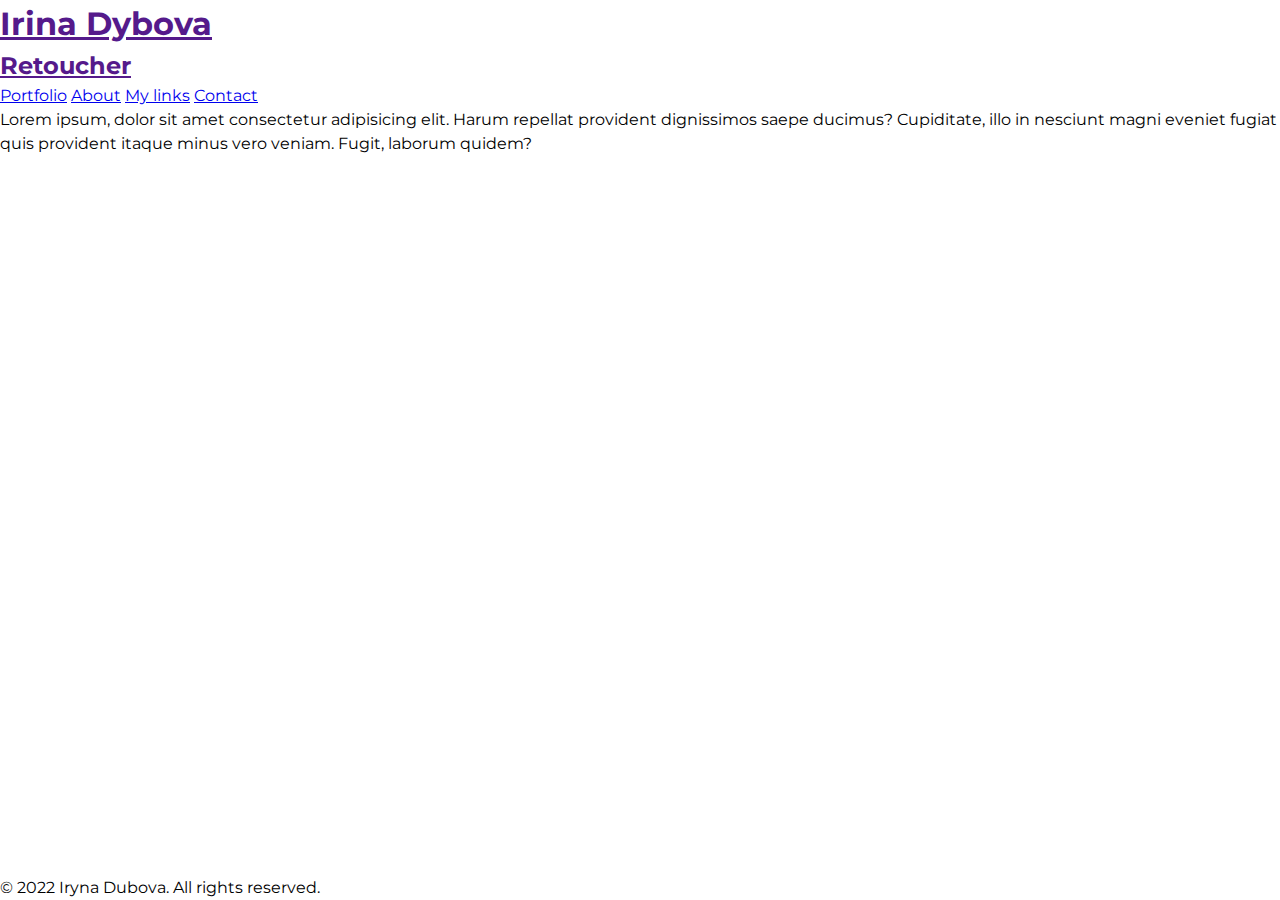
==== index.html @ d4bac749 "initial commit" ====
<!DOCTYPE html>
<html lang="en">
<head>
   <meta charset="UTF-8">
   <meta http-equiv="X-UA-Compatible" content="IE=edge">
   <meta name="viewport" content="width=device-width, initial-scale=1.0">
   <link rel="preconnect" href="https://fonts.googleapis.com">
   <link rel="preconnect" href="https://fonts.gstatic.com" crossorigin>
   <link href="https://fonts.googleapis.com/css2?family=Montserrat:wght@400;700&family=Sigmar+One&display=swap" rel="stylesheet">
   <link rel="stylesheet" href="style.css">
   <title>Document</title>
</head>
<body>
<div class="container">
   <header class="header">
      <div class="header__container">
         <div class="header__title">
            <a href="">
               <h1>
                  Irina Dybova
               </h1>
               <h2>
                  Retoucher
               </h2>
            </a>
         </div>
         <nav class="nav">
            <div class="nav__menu">
               <a href="#">Portfolio</a>
               <a href="#">About</a>
               <a href="#">My links</a>
               <a href="#">Contact</a>
            </div>
         </nav>
      </div>
   </header>
   <main>
Lorem ipsum, dolor sit amet consectetur adipisicing elit. Harum repellat provident dignissimos saepe ducimus? Cupiditate, illo in nesciunt magni eveniet fugiat quis provident itaque minus vero veniam. Fugit, laborum quidem?
   </main>
   <footer>
 
© 2022 Iryna Dubova. All rights reserved.
   </footer>
</div>

</body>
</html>
---- style.css ----
/* font-family: 'Montserrat', sans-serif;
font-family: 'Sigmar One', cursive; */
/* Указываем box sizing */
*,
*::before,
*::after {
  box-sizing: border-box;
}

/* Убираем внутренние отступы */
ul[class],
ol[class] {
  padding: 0;
}

/* Убираем внешние отступы */
body,
h1,
h2,
h3,
h4,
p,
ul[class],
ol[class],
li,
figure,
figcaption,
blockquote,
dl,
dd {
  margin: 0;
}

/* Выставляем основные настройки по-умолчанию для body */
body {
  height: 100vh;
  scroll-behavior: smooth;
  text-rendering: optimizeSpeed;
  line-height: 1.5;
  font-family: 'Montserrat', sans-serif;
}

/* Удаляем стандартную стилизацию для всех ul и il, у которых есть атрибут class*/
ul[class],
ol[class] {
  list-style: none;
}

/* Элементы a, у которых нет класса, сбрасываем до дефолтных стилей */
a:not([class]) {
  text-decoration-skip-ink: auto;
}

/* Упрощаем работу с изображениями */
img {
  max-width: 100%;
  display: block;
}

/* Указываем понятную периодичность в потоке данных у article*/
article > * + * {
  margin-top: 1em;
}

/* Наследуем шрифты для инпутов и кнопок */
input,
button,
textarea,
select {
  font: inherit;
}

.container {
  min-height: 100%;
  display: flex;
  flex-direction: column;
}
main{
  flex: 1 1 auto;
}
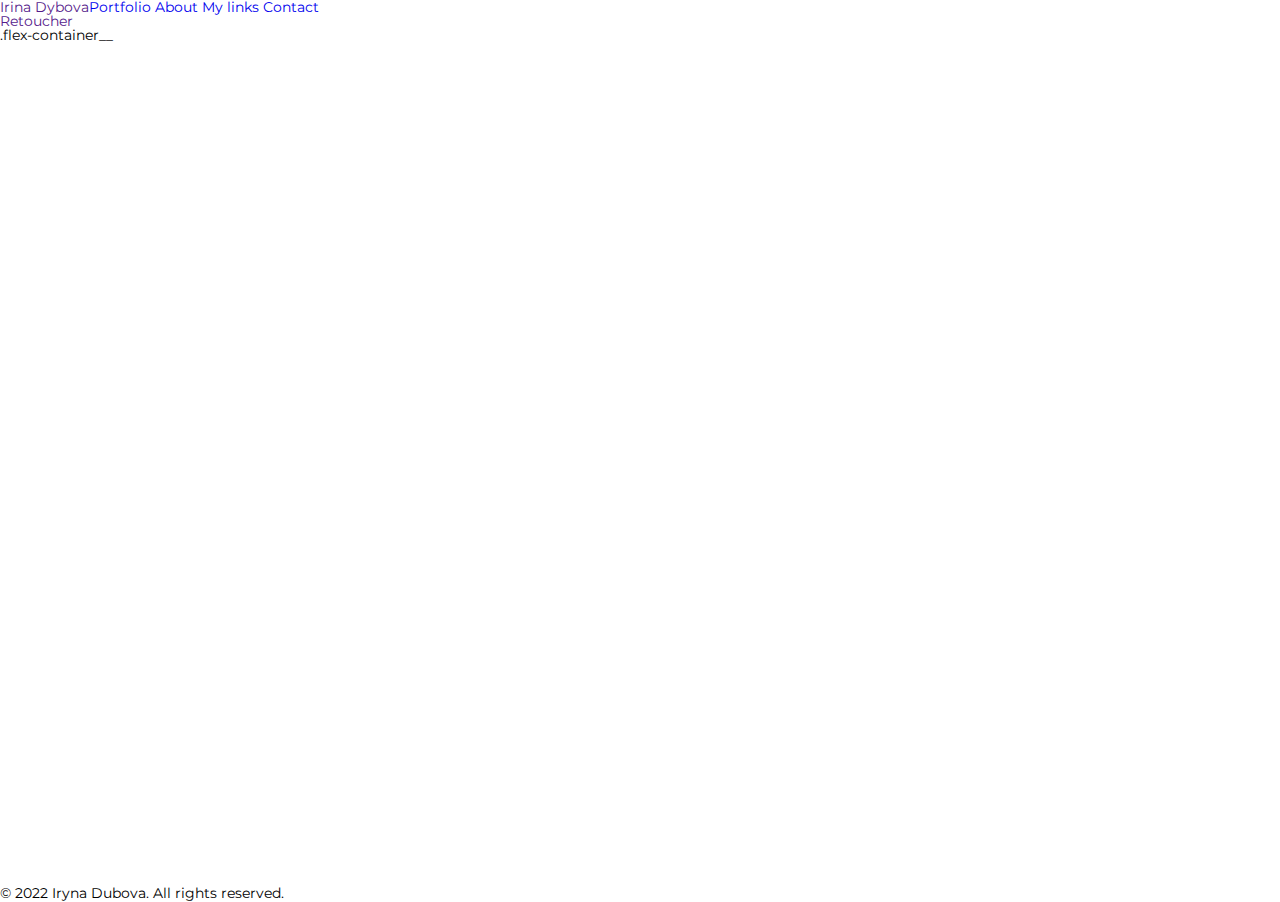
==== commit 0399e2c1: "add html files" ====
--- a/index.html
+++ b/index.html
@@ -35,11 +35,12 @@
       </div>
    </header>
    <main>
-Lorem ipsum, dolor sit amet consectetur adipisicing elit. Harum repellat provident dignissimos saepe ducimus? Cupiditate, illo in nesciunt magni eveniet fugiat quis provident itaque minus vero veniam. Fugit, laborum quidem?
+      <div class="flex-galery-container">
+         .flex-container__
+      </div>
    </main>
    <footer>
- 
-© 2022 Iryna Dubova. All rights reserved.
+      © 2022 Iryna Dubova. All rights reserved.
    </footer>
 </div>
 
--- a/style.css
+++ b/style.css
@@ -1,11 +1,39 @@
 /* font-family: 'Montserrat', sans-serif;
 font-family: 'Sigmar One', cursive; */
-/* Указываем box sizing */
+
 *,
 *::before,
 *::after {
   box-sizing: border-box;
+  margin: 0;
+  -webkit-box-sizing: border-box;
+	box-sizing: border-box;
+  padding: 0;
+	border: 0;
 }
+
+:focus,:active{outline: none;}
+a:focus,a:active{outline: none;}
+
+nav,footer,header,aside{display: block;}
+
+html,body{
+	height: 100%;
+	
+}
+input,button,textarea{font-family:inherit;}
+
+input::-ms-clear{display: none;}
+button{cursor: pointer;}
+button::-moz-focus-inner {padding:0;border:0;}
+a, a:visited{text-decoration: none;}
+a:hover{text-decoration: none;}
+ul li{list-style: none;}
+img{vertical-align: top;}
+
+h1,h2,h3,h4,h5,h6{font-size:inherit;font-weight: 400;}
+/*--------------------*/
+
 
 /* Убираем внутренние отступы */
 ul[class],
@@ -13,30 +41,18 @@
   padding: 0;
 }
 
-/* Убираем внешние отступы */
-body,
-h1,
-h2,
-h3,
-h4,
-p,
-ul[class],
-ol[class],
-li,
-figure,
-figcaption,
-blockquote,
-dl,
-dd {
-  margin: 0;
-}
-
 /* Выставляем основные настройки по-умолчанию для body */
 body {
   height: 100vh;
   scroll-behavior: smooth;
   text-rendering: optimizeSpeed;
-  line-height: 1.5;
+  width: 100%;
+	font-size: 100%;
+	line-height: 1;
+	font-size: 14px;
+	-ms-text-size-adjust: 100%;
+	-moz-text-size-adjust: 100%;
+	-webkit-text-size-adjust: 100%;
   font-family: 'Montserrat', sans-serif;
 }
 
@@ -77,4 +93,13 @@
 }
 main{
   flex: 1 1 auto;
-}+}
+/*header style */ 
+.container {}
+.header {}
+.header__container {
+  display: flex;
+}
+.header__title {}
+.nav {}
+.nav__menu {}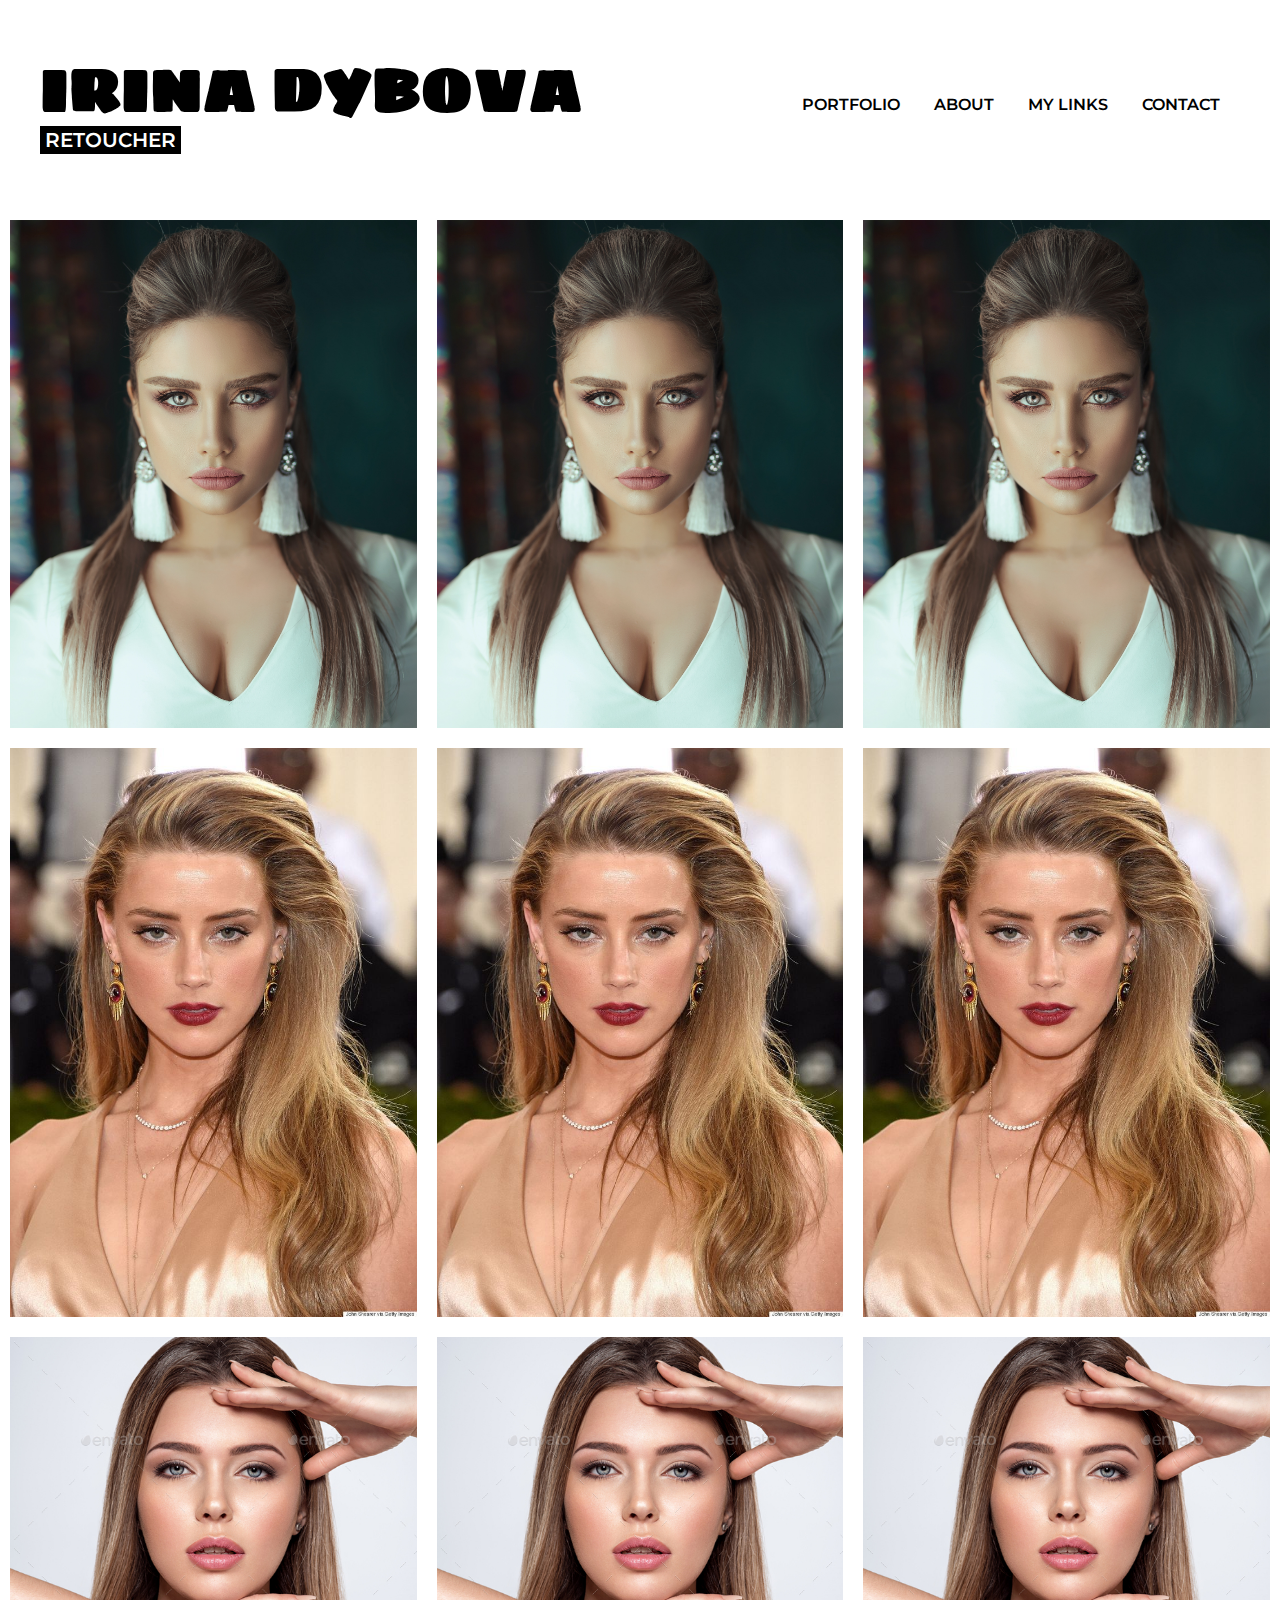
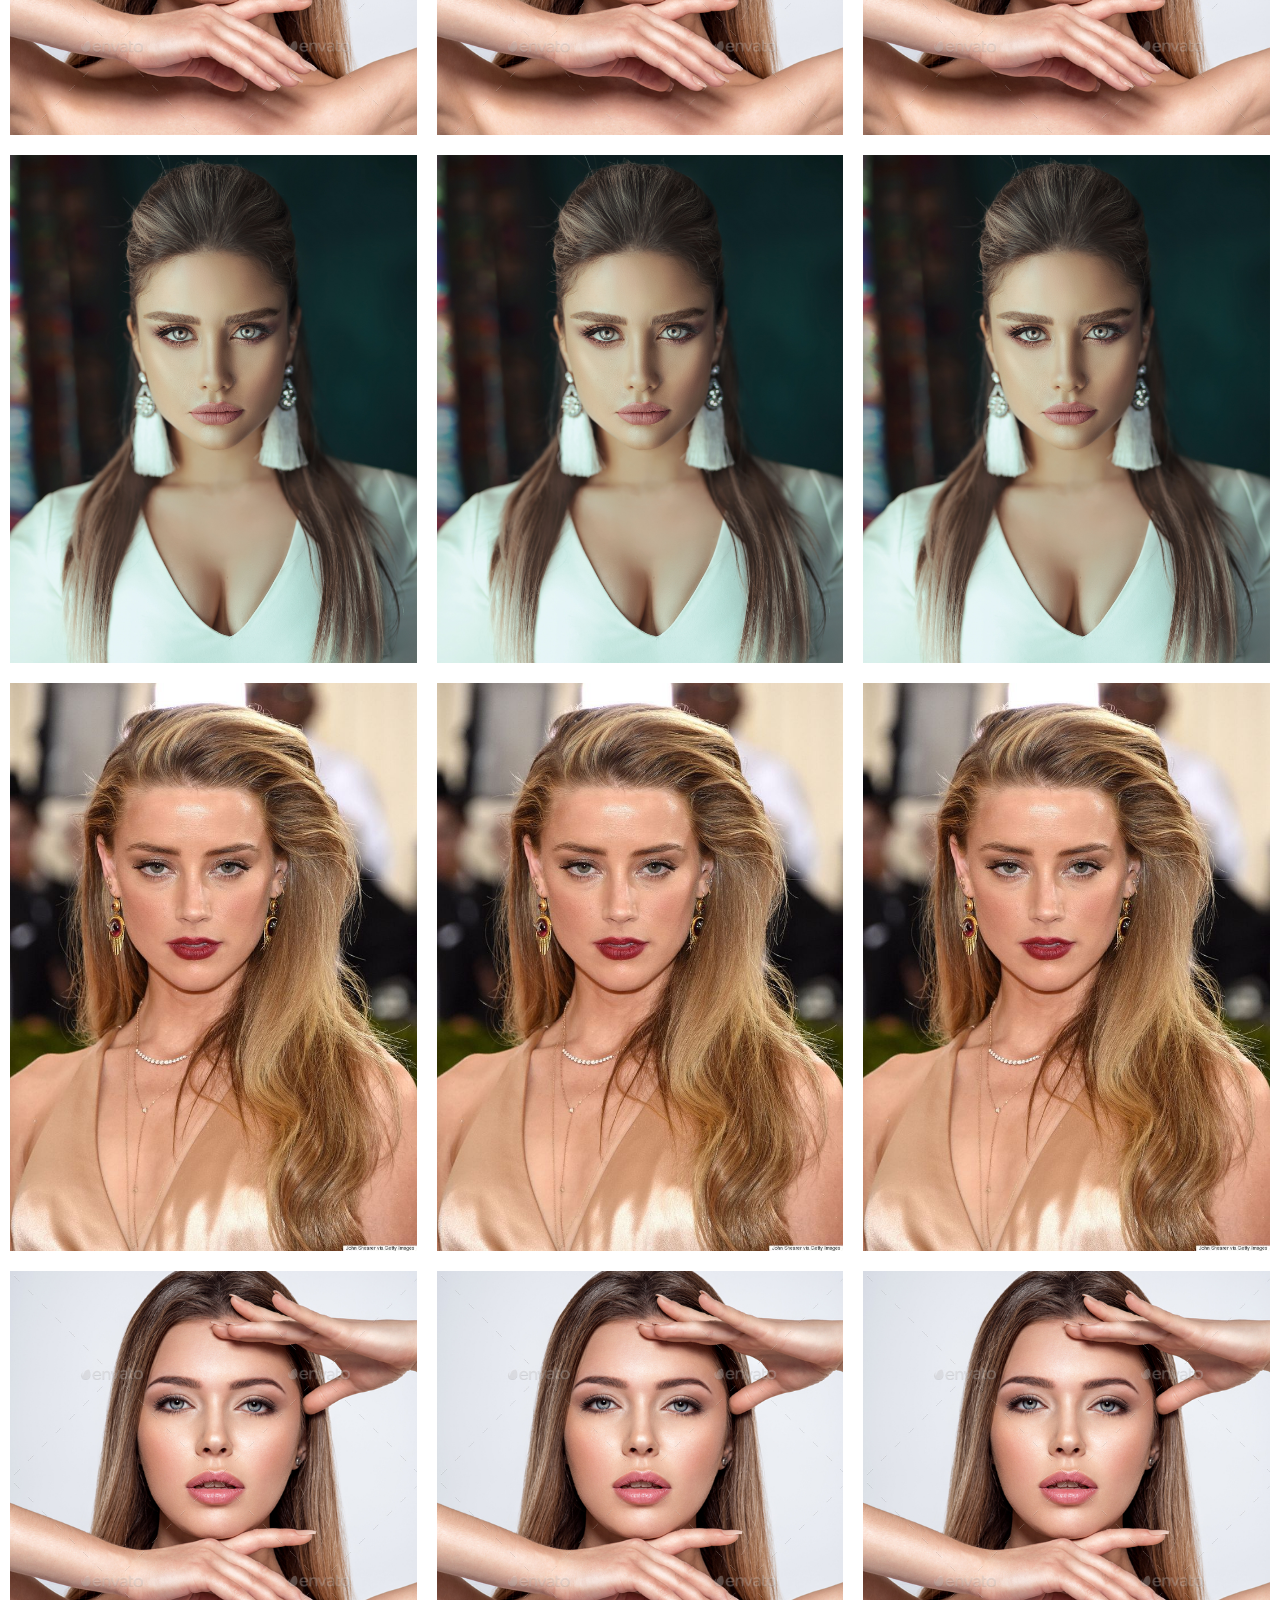
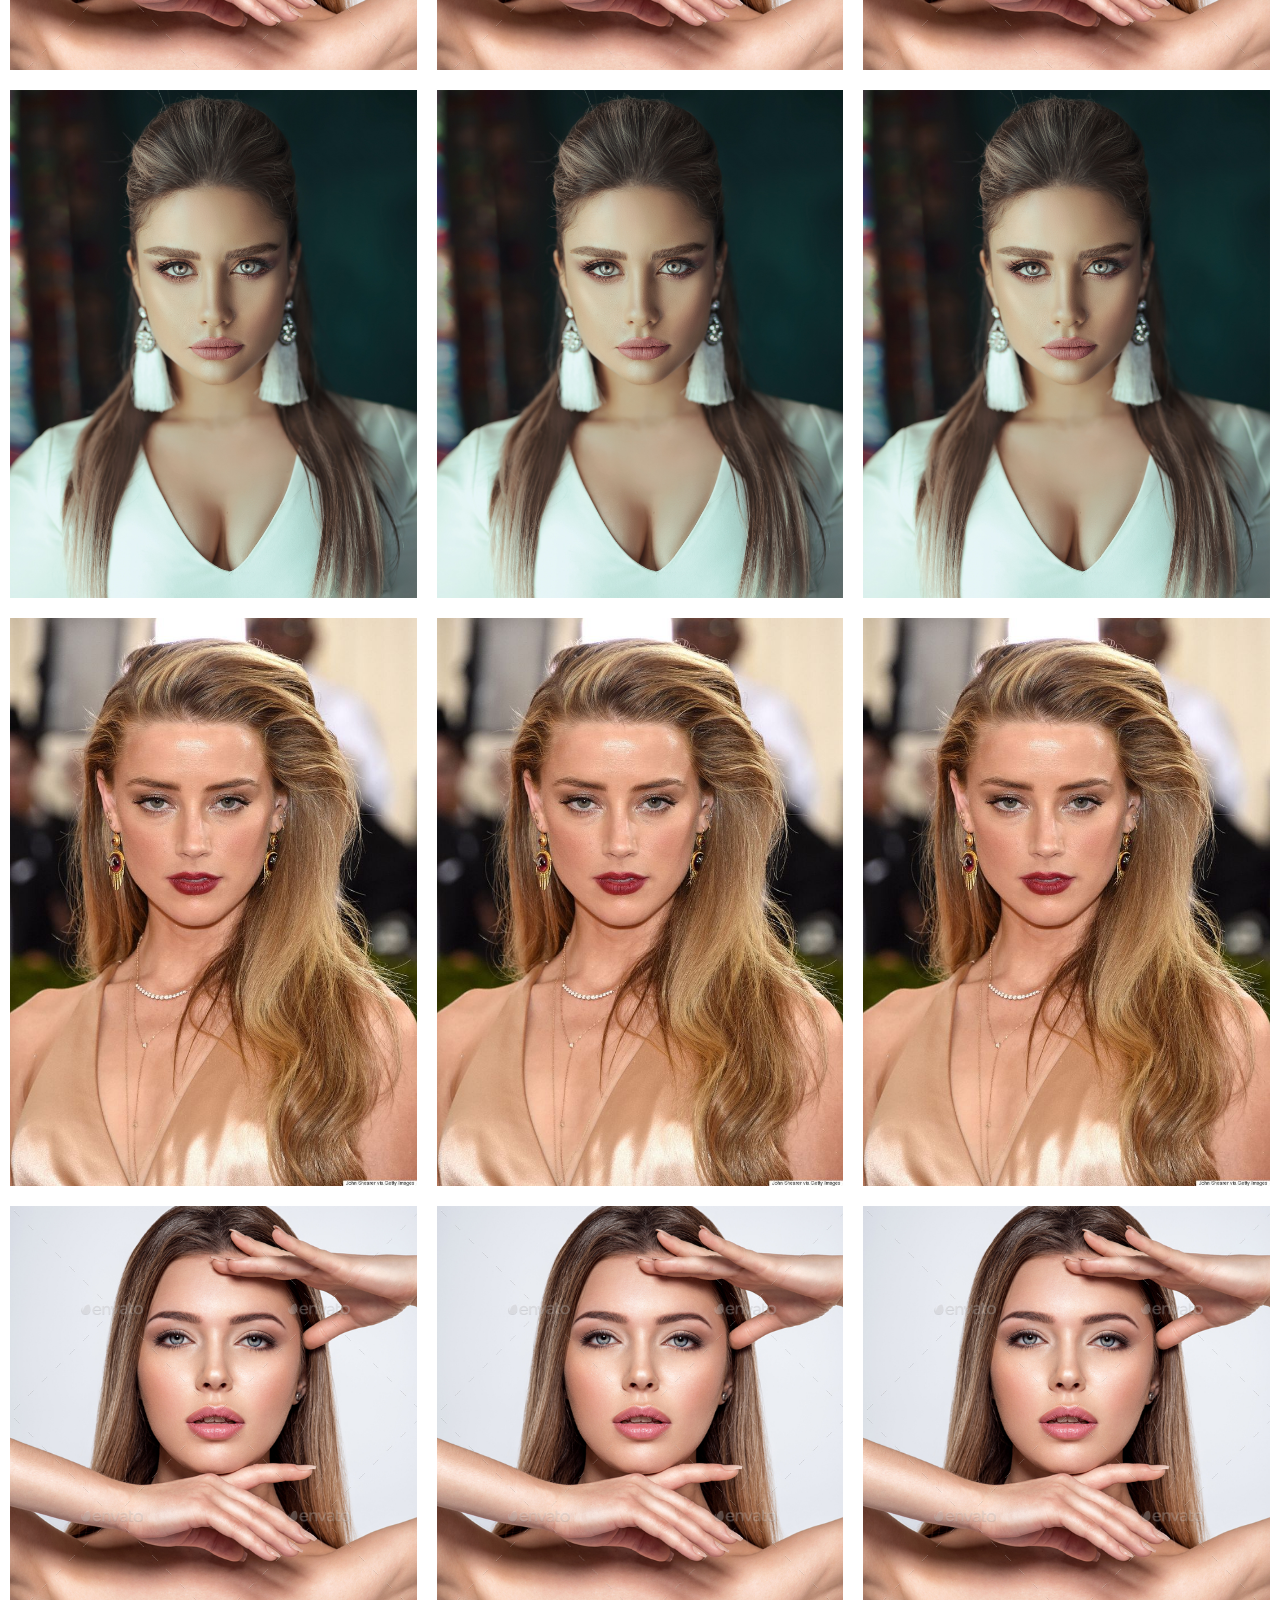
==== commit a68411ae: "custom style add" ====
--- a/index.html
+++ b/index.html
@@ -20,7 +20,7 @@
                   Irina Dybova
                </h1>
                <h2>
-                  Retoucher
+                 <span>Retoucher</span> 
                </h2>
             </a>
          </div>
@@ -36,7 +36,39 @@
    </header>
    <main>
       <div class="flex-galery-container">
-         .flex-container__
+         <div class="flex-container __column">
+            <img class="a" src="pexels-ali-pazani-2625122.jpg" alt="">
+            <img class="b" src="5cd68e0a2400003200743dcd.jpeg" alt="">
+            <img class="c" src="645Z3743 copy.jpg" alt="">
+            <img class="a" src="pexels-ali-pazani-2625122.jpg" alt="">
+            <img class="b" src="5cd68e0a2400003200743dcd.jpeg" alt="">
+            <img class="c" src="645Z3743 copy.jpg" alt="">
+            <img class="a" src="pexels-ali-pazani-2625122.jpg" alt="">
+            <img class="b" src="5cd68e0a2400003200743dcd.jpeg" alt="">
+            <img class="c" src="645Z3743 copy.jpg" alt="">
+         </div>
+         <div class="flex-container __column">
+            <img class="a" src="pexels-ali-pazani-2625122.jpg" alt="">
+            <img class="b" src="5cd68e0a2400003200743dcd.jpeg" alt="">
+            <img class="c" src="645Z3743 copy.jpg" alt="">
+            <img class="a" src="pexels-ali-pazani-2625122.jpg" alt="">
+            <img class="b" src="5cd68e0a2400003200743dcd.jpeg" alt="">
+            <img class="c" src="645Z3743 copy.jpg" alt="">
+            <img class="a" src="pexels-ali-pazani-2625122.jpg" alt="">
+            <img class="b" src="5cd68e0a2400003200743dcd.jpeg" alt="">
+            <img class="c" src="645Z3743 copy.jpg" alt="">
+         </div>
+         <div class="flex-container __column">
+            <img class="a" src="pexels-ali-pazani-2625122.jpg" alt="">
+            <img class="b" src="5cd68e0a2400003200743dcd.jpeg" alt="">
+            <img class="c" src="645Z3743 copy.jpg" alt="">
+            <img class="a" src="pexels-ali-pazani-2625122.jpg" alt="">
+            <img class="b" src="5cd68e0a2400003200743dcd.jpeg" alt="">
+            <img class="c" src="645Z3743 copy.jpg" alt="">
+            <img class="a" src="pexels-ali-pazani-2625122.jpg" alt="">
+            <img class="b" src="5cd68e0a2400003200743dcd.jpeg" alt="">
+            <img class="c" src="645Z3743 copy.jpg" alt="">
+         </div>
       </div>
    </main>
    <footer>
--- a/style.css
+++ b/style.css
@@ -14,32 +14,21 @@
 
 :focus,:active{outline: none;}
 a:focus,a:active{outline: none;}
-
 nav,footer,header,aside{display: block;}
-
-html,body{
-	height: 100%;
-	
-}
 input,button,textarea{font-family:inherit;}
-
 input::-ms-clear{display: none;}
 button{cursor: pointer;}
 button::-moz-focus-inner {padding:0;border:0;}
-a, a:visited{text-decoration: none;}
+a, a:visited{
+  text-decoration: none;
+  color: inherit;
+}
 a:hover{text-decoration: none;}
 ul li{list-style: none;}
 img{vertical-align: top;}
 
 h1,h2,h3,h4,h5,h6{font-size:inherit;font-weight: 400;}
 /*--------------------*/
-
-
-/* Убираем внутренние отступы */
-ul[class],
-ol[class] {
-  padding: 0;
-}
 
 /* Выставляем основные настройки по-умолчанию для body */
 body {
@@ -99,7 +88,63 @@
 .header {}
 .header__container {
   display: flex;
+  text-transform: uppercase;
+  margin: 60px 40px;
+  justify-content:space-between;
+  align-items: center;
 }
-.header__title {}
+.header__title h1{
+  font-family: 'Sigmar One', cursive;
+  font-size: 60px;
+  font-weight: 800;
+  margin-bottom: 10px;
+}
+.header__title span{
+  font-weight: 600;
+  font-size: 20px;
+  background-color: black;
+  color: white;
+  padding:2px 5px;
+
+}
 .nav {}
-.nav__menu {}+.nav__menu a{
+  padding: 10px;
+  margin-right: 10px;
+  font-size: 16px;
+  font-weight: 600;
+}
+.flex-galery-container{
+  display: flex;
+  justify-content: flex-start;
+}
+.__column {
+  display: flex;
+  flex-direction: column;
+  justify-content: space-between;
+
+}
+.__column img{
+margin: 10px;
+}
+/* My links */
+.links-container{
+  padding-top:30px;
+  display: flex;
+  justify-content: center;
+}
+.links-container__item{
+  display: inline-flex;
+  justify-content: flex-end;
+  justify-items: flex-end;
+  background-color: black;
+  color: white;
+  border-radius: 5px;
+  margin-bottom: 10px;
+}
+.links-container_text{
+  display: inline-block;
+  font-weight: 600;
+  font-size: 16px;
+  padding: 20px 60px;
+}
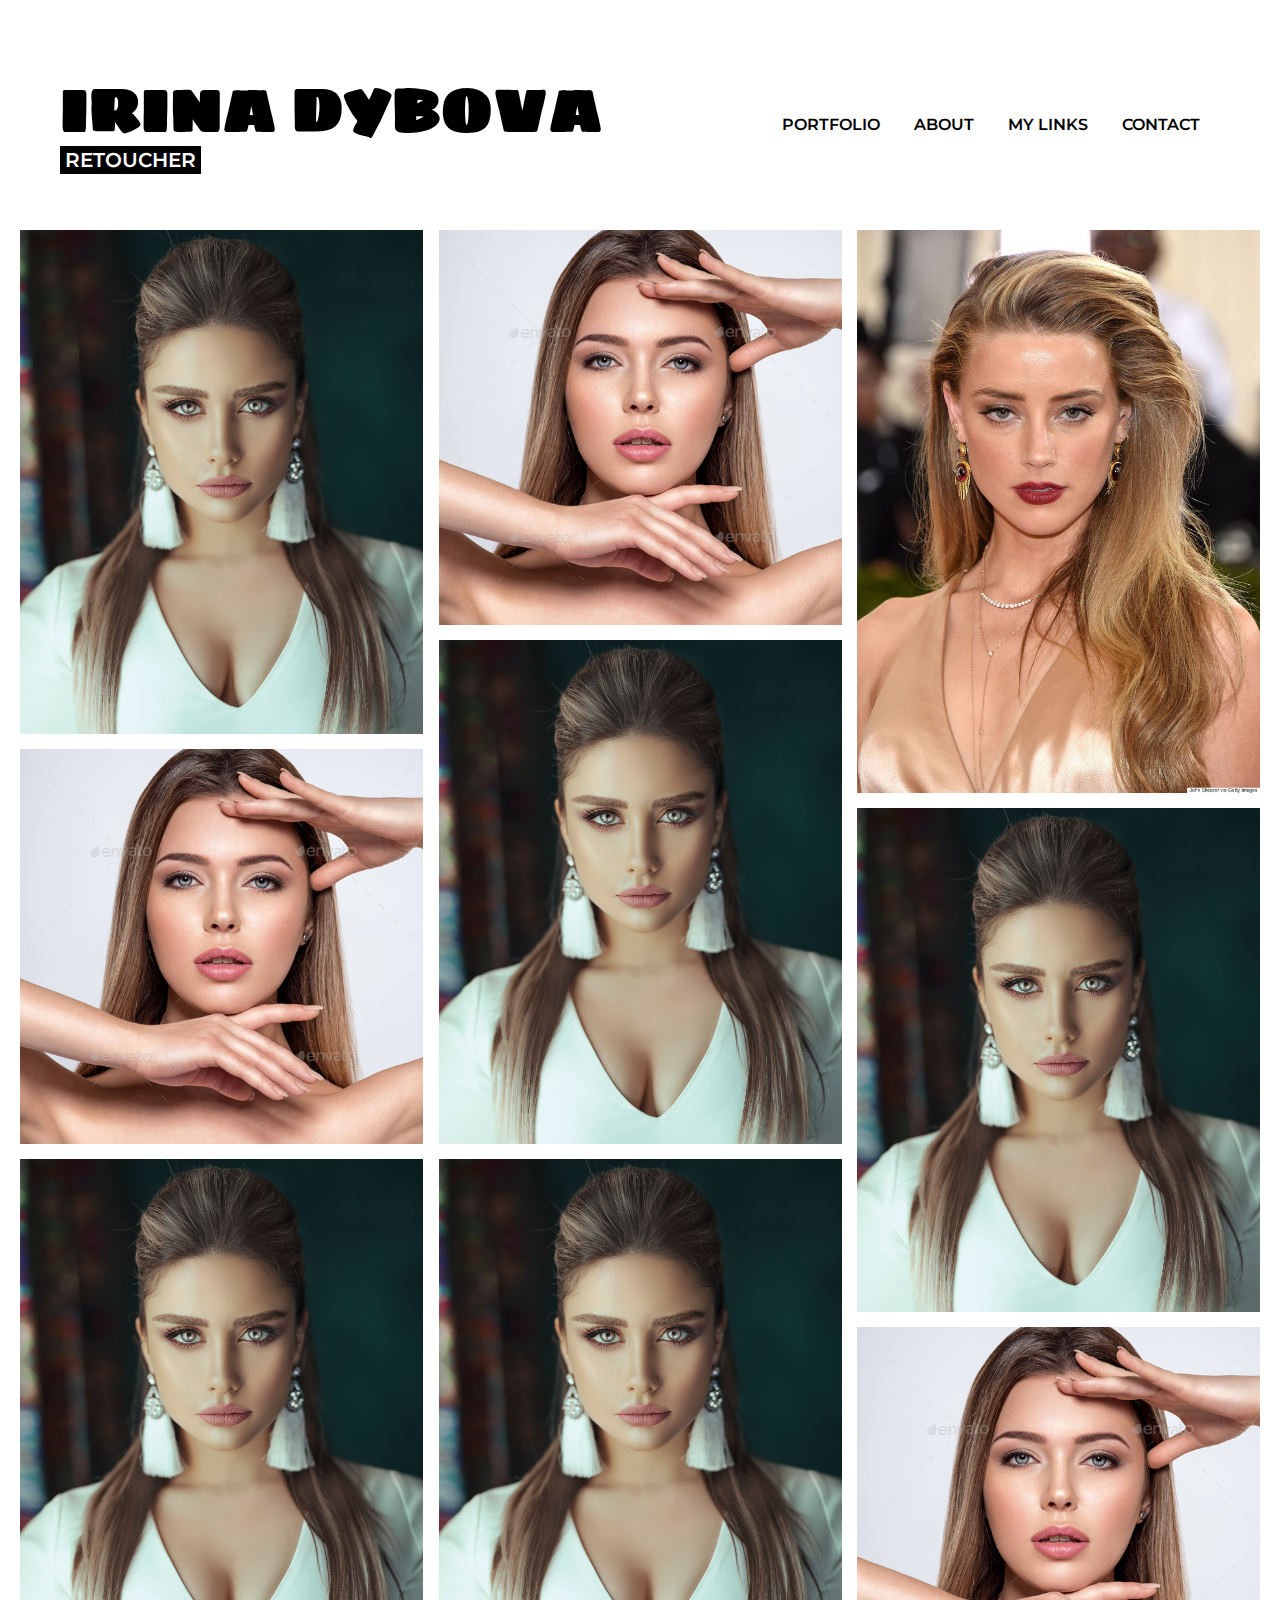
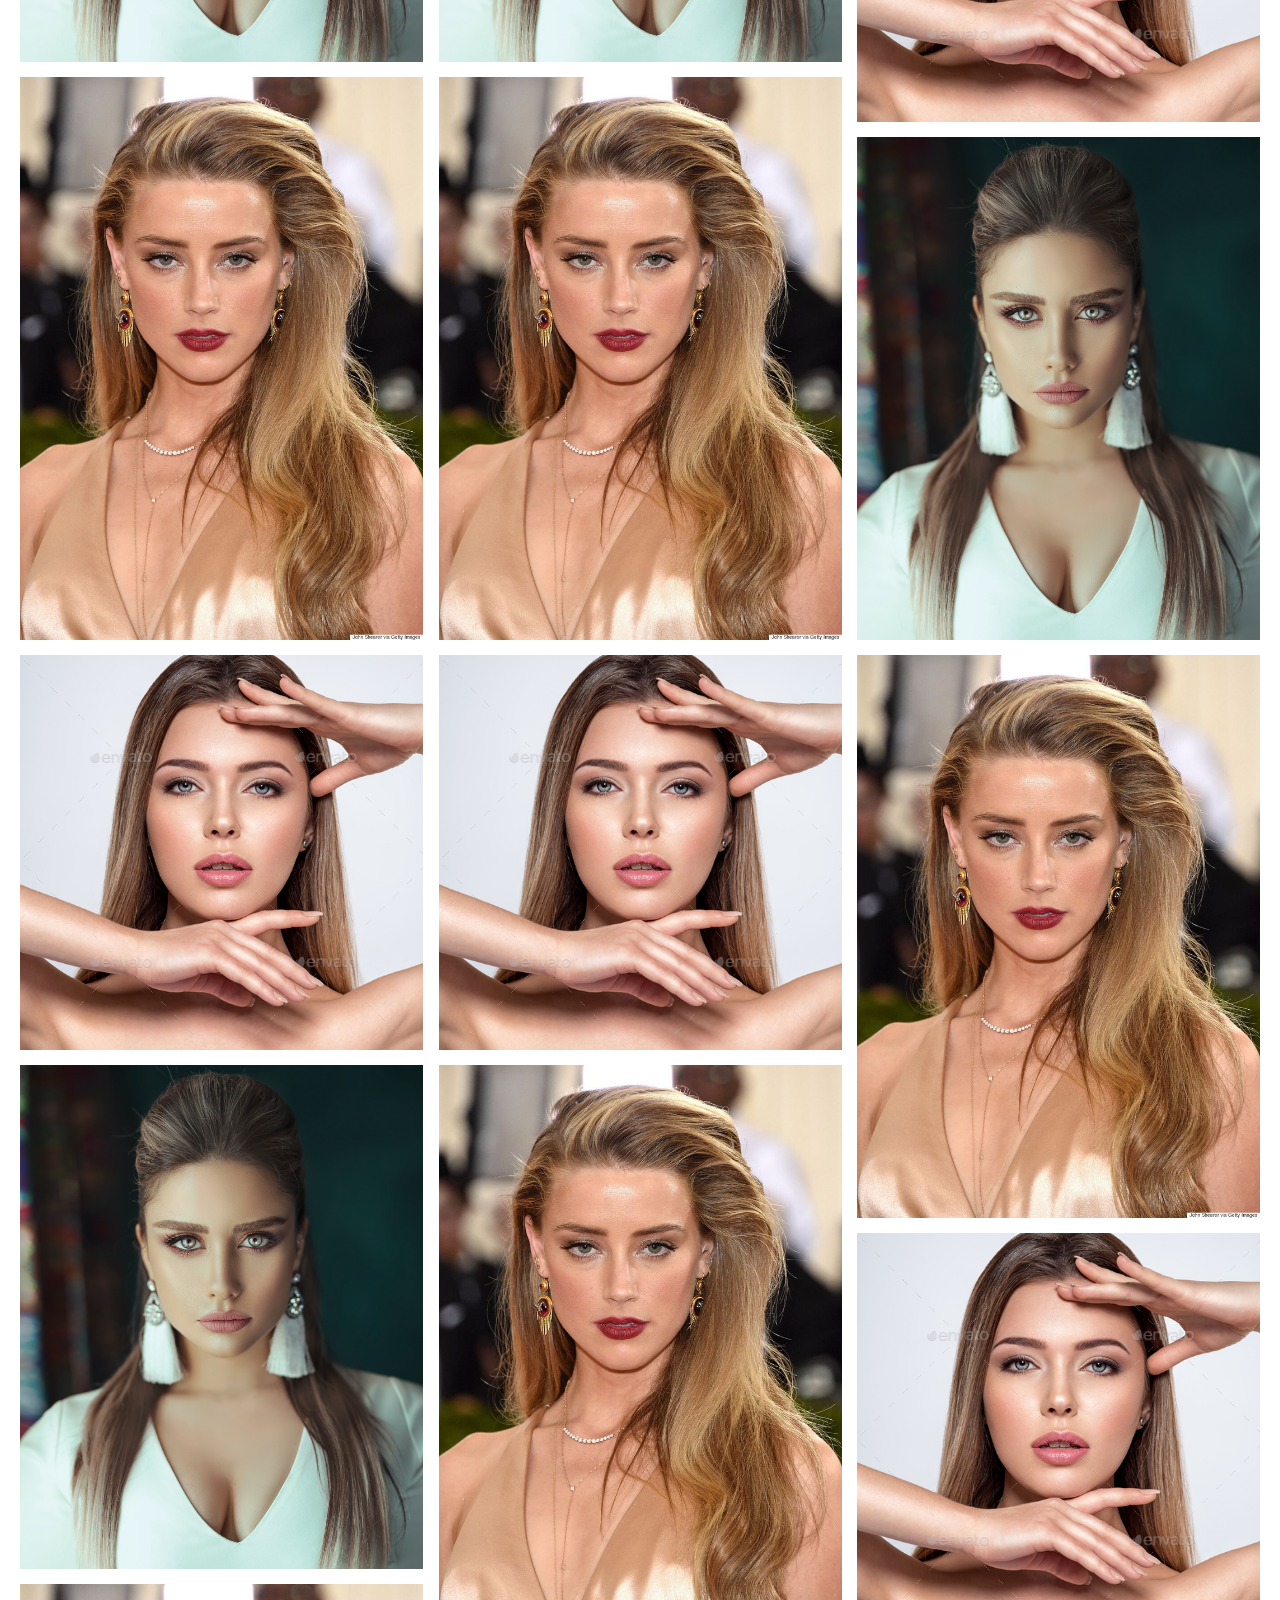
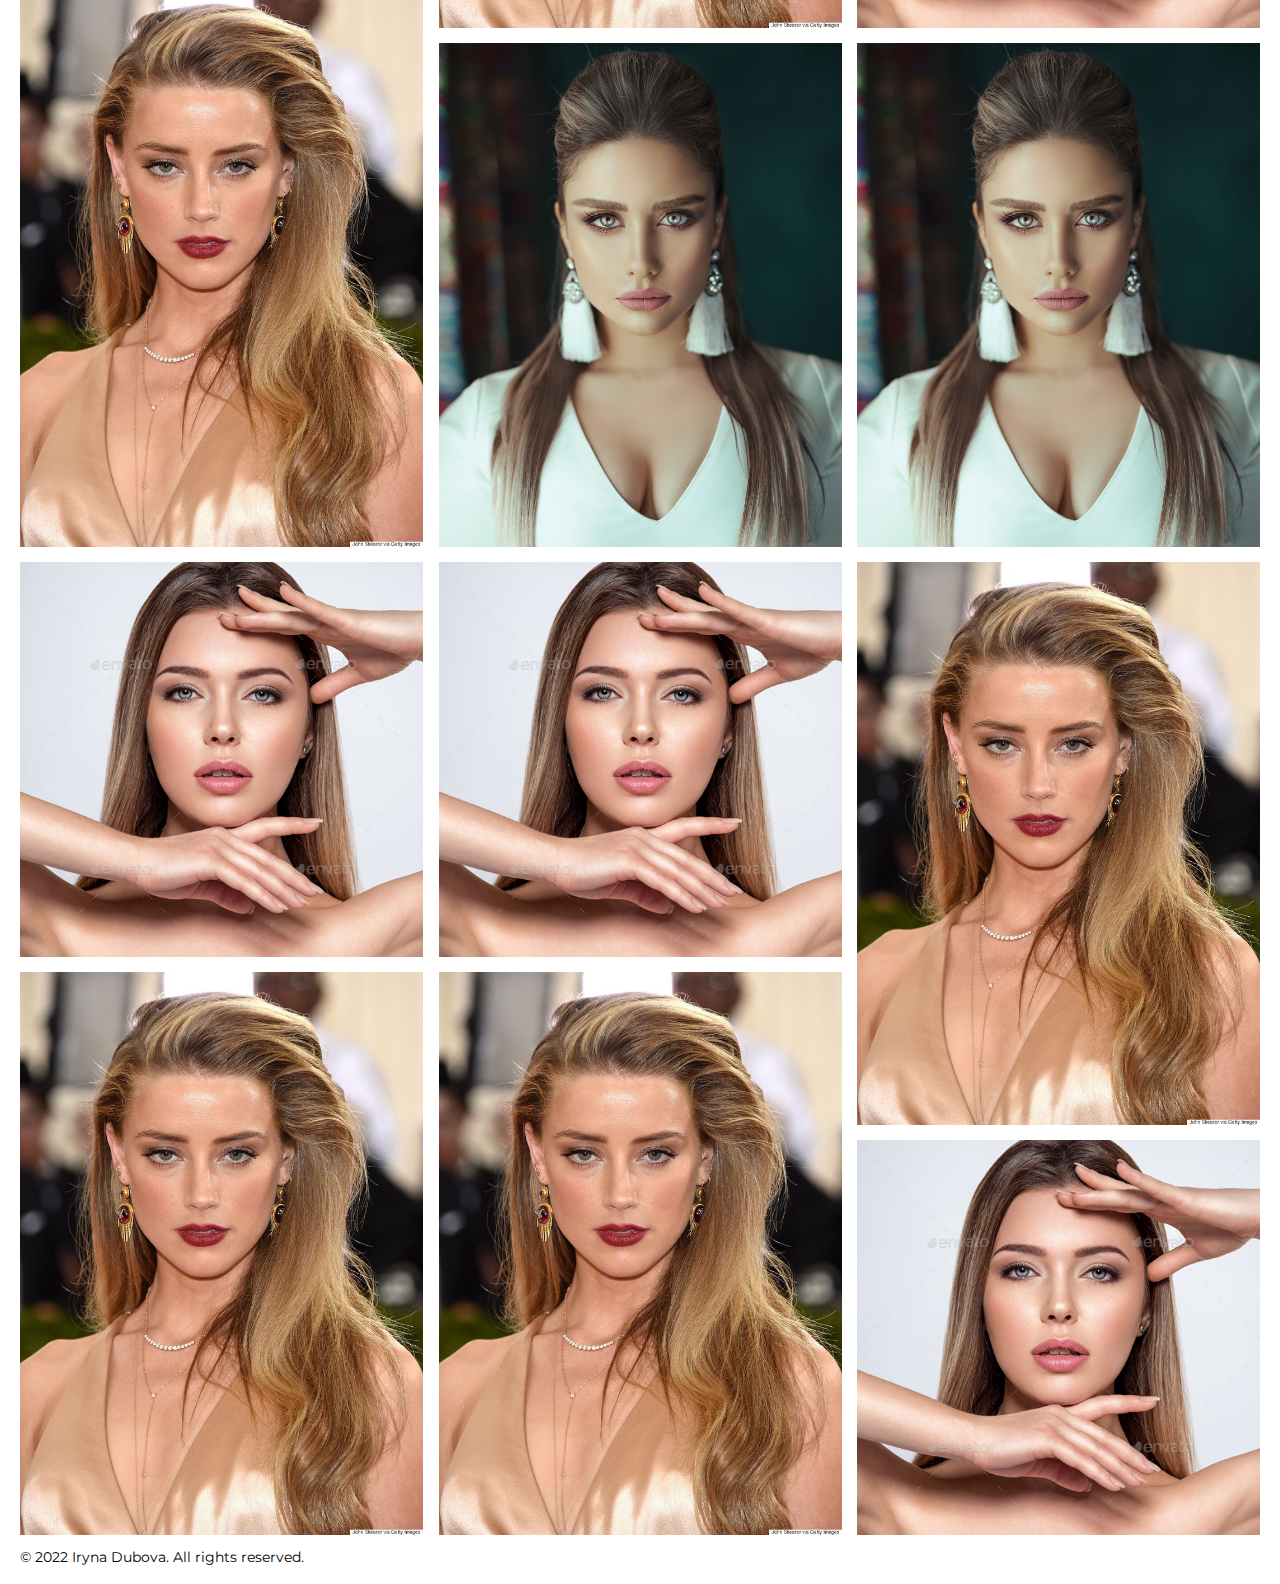
==== commit b7f0e34c: "add hover, fix style" ====
--- a/index.html
+++ b/index.html
@@ -38,7 +38,6 @@
       <div class="flex-galery-container">
          <div class="flex-container __column">
             <img class="a" src="pexels-ali-pazani-2625122.jpg" alt="">
-            <img class="b" src="5cd68e0a2400003200743dcd.jpeg" alt="">
             <img class="c" src="645Z3743 copy.jpg" alt="">
             <img class="a" src="pexels-ali-pazani-2625122.jpg" alt="">
             <img class="b" src="5cd68e0a2400003200743dcd.jpeg" alt="">
@@ -46,21 +45,22 @@
             <img class="a" src="pexels-ali-pazani-2625122.jpg" alt="">
             <img class="b" src="5cd68e0a2400003200743dcd.jpeg" alt="">
             <img class="c" src="645Z3743 copy.jpg" alt="">
+            <img class="b" src="5cd68e0a2400003200743dcd.jpeg" alt="">
          </div>
          <div class="flex-container __column">
+            <img class="c" src="645Z3743 copy.jpg" alt="">
+            <img class="a" src="pexels-ali-pazani-2625122.jpg" alt="">
             <img class="a" src="pexels-ali-pazani-2625122.jpg" alt="">
             <img class="b" src="5cd68e0a2400003200743dcd.jpeg" alt="">
             <img class="c" src="645Z3743 copy.jpg" alt="">
+            <img class="b" src="5cd68e0a2400003200743dcd.jpeg" alt="">
             <img class="a" src="pexels-ali-pazani-2625122.jpg" alt="">
+            <img class="c" src="645Z3743 copy.jpg" alt="">
             <img class="b" src="5cd68e0a2400003200743dcd.jpeg" alt="">
-            <img class="c" src="645Z3743 copy.jpg" alt="">
-            <img class="a" src="pexels-ali-pazani-2625122.jpg" alt="">
-            <img class="b" src="5cd68e0a2400003200743dcd.jpeg" alt="">
-            <img class="c" src="645Z3743 copy.jpg" alt="">
          </div>
          <div class="flex-container __column">
+            <img class="b" src="5cd68e0a2400003200743dcd.jpeg" alt="">
             <img class="a" src="pexels-ali-pazani-2625122.jpg" alt="">
-            <img class="b" src="5cd68e0a2400003200743dcd.jpeg" alt="">
             <img class="c" src="645Z3743 copy.jpg" alt="">
             <img class="a" src="pexels-ali-pazani-2625122.jpg" alt="">
             <img class="b" src="5cd68e0a2400003200743dcd.jpeg" alt="">
--- a/style.css
+++ b/style.css
@@ -79,6 +79,7 @@
   min-height: 100%;
   display: flex;
   flex-direction: column;
+  padding: 20px;
 }
 main{
   flex: 1 1 auto;
@@ -113,19 +114,29 @@
   margin-right: 10px;
   font-size: 16px;
   font-weight: 600;
+  
+}
+.nav__menu a:hover{
+  padding-bottom: 10px ;
+  border-radius: 10px;
+  outline: solid 2px black;
 }
 .flex-galery-container{
   display: flex;
-  justify-content: flex-start;
+  justify-content: space-between;
+  align-items: center;
 }
 .__column {
   display: flex;
   flex-direction: column;
   justify-content: space-between;
+  width: 32.5%;
+  align-items: center;
 
 }
 .__column img{
-margin: 10px;
+width: 100%;
+padding-bottom: 15px;
 }
 /* My links */
 .links-container{
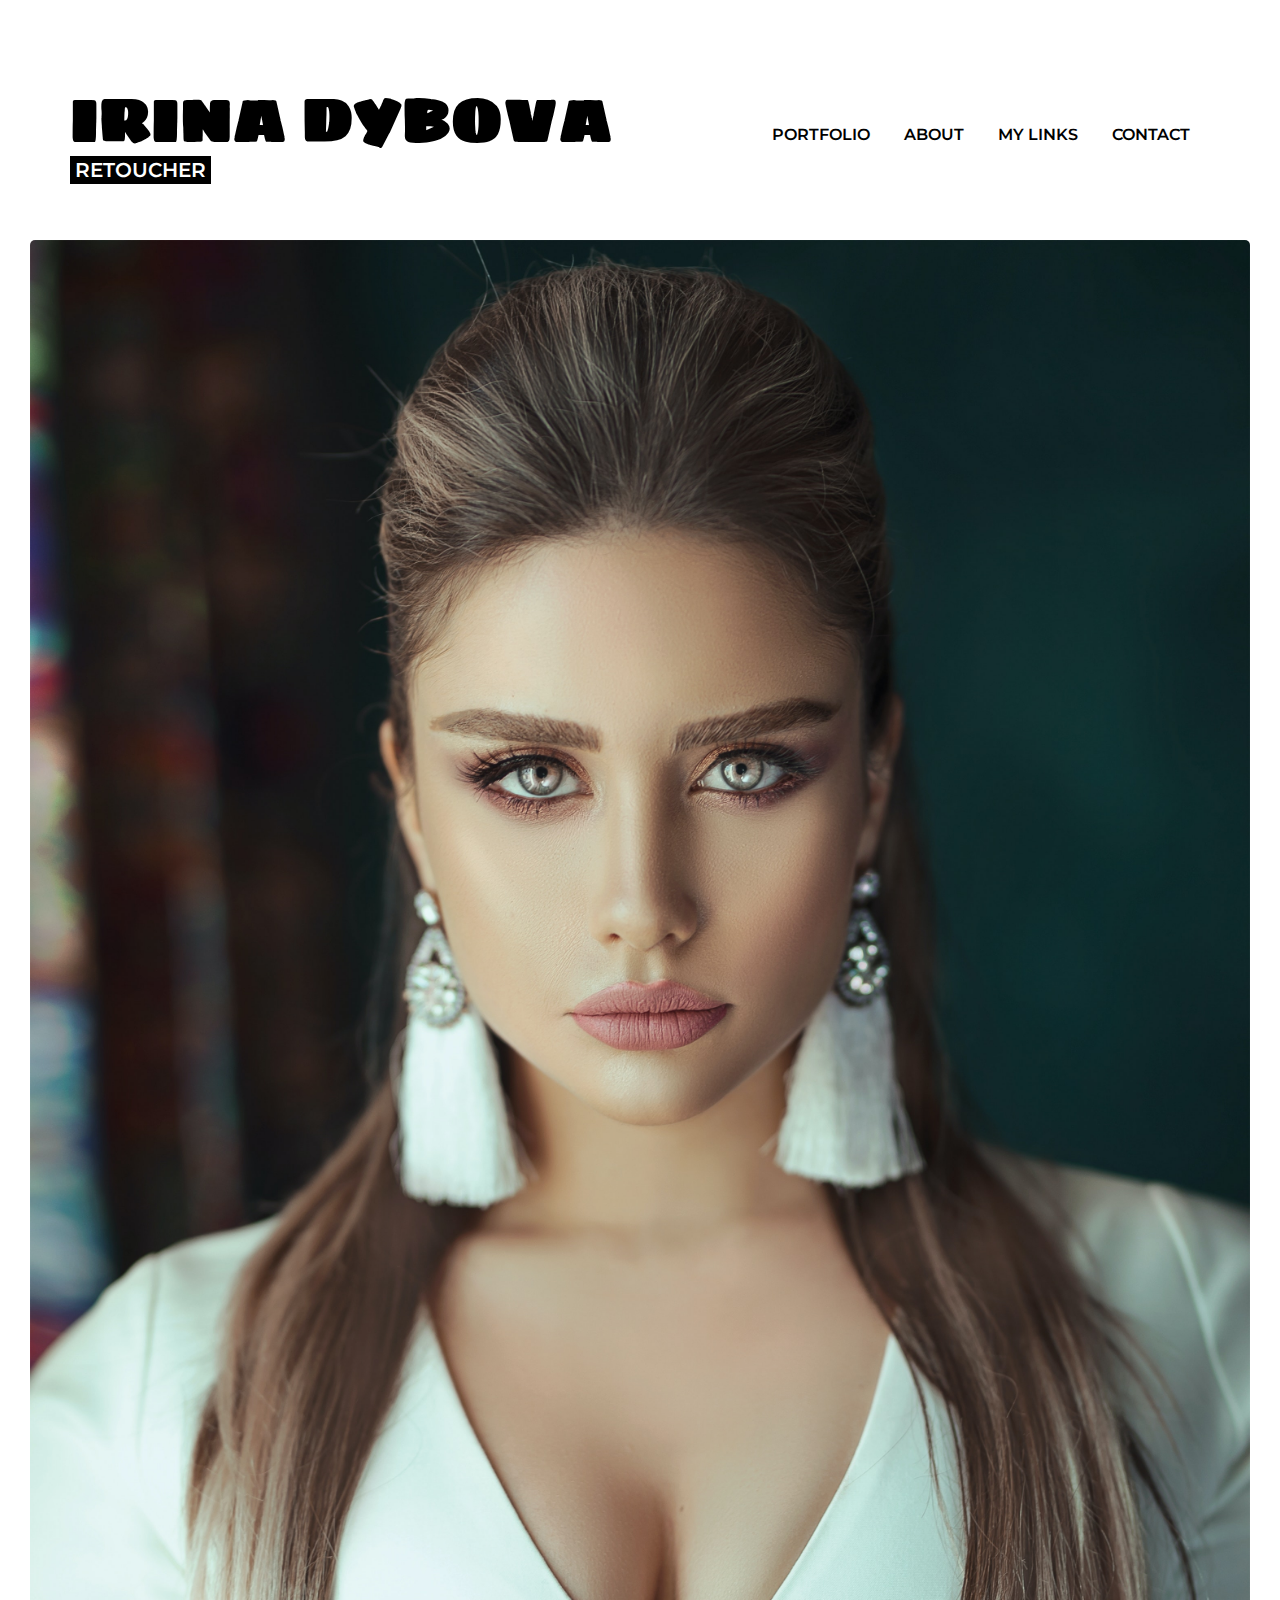
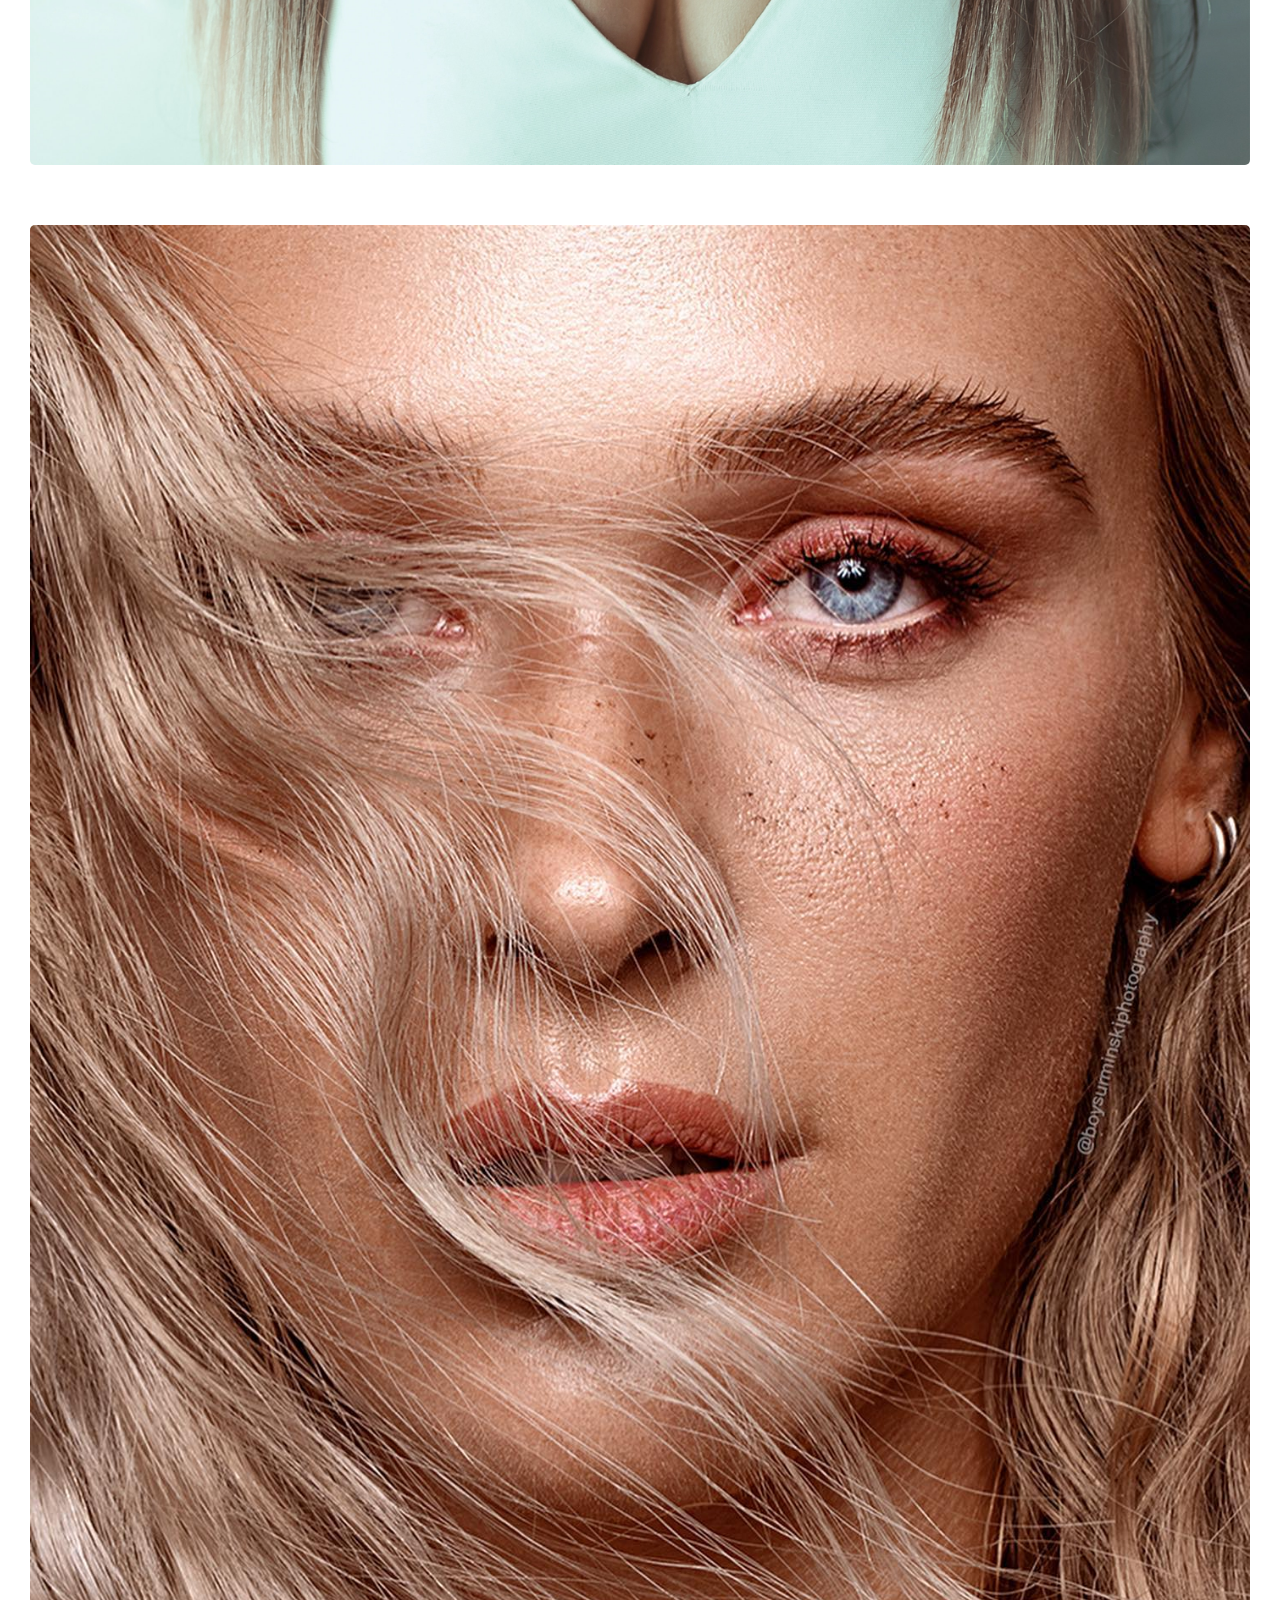
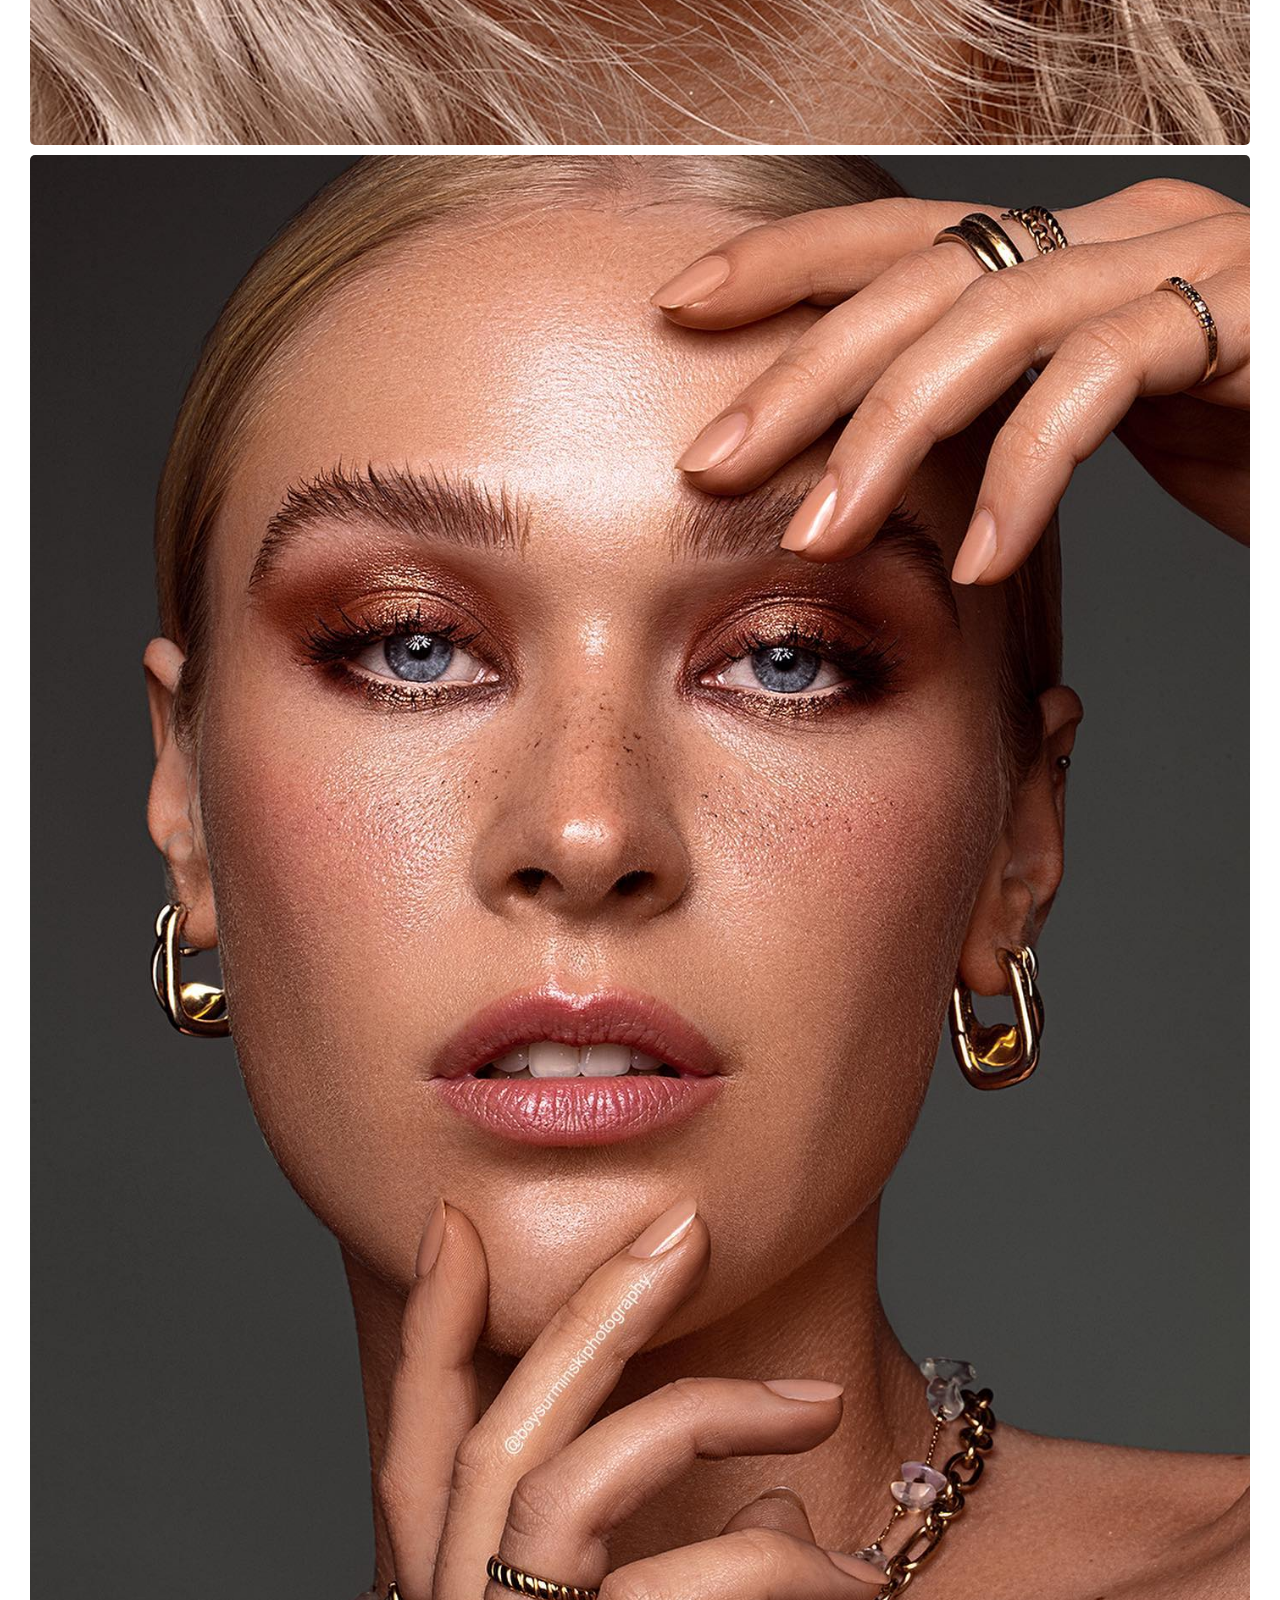
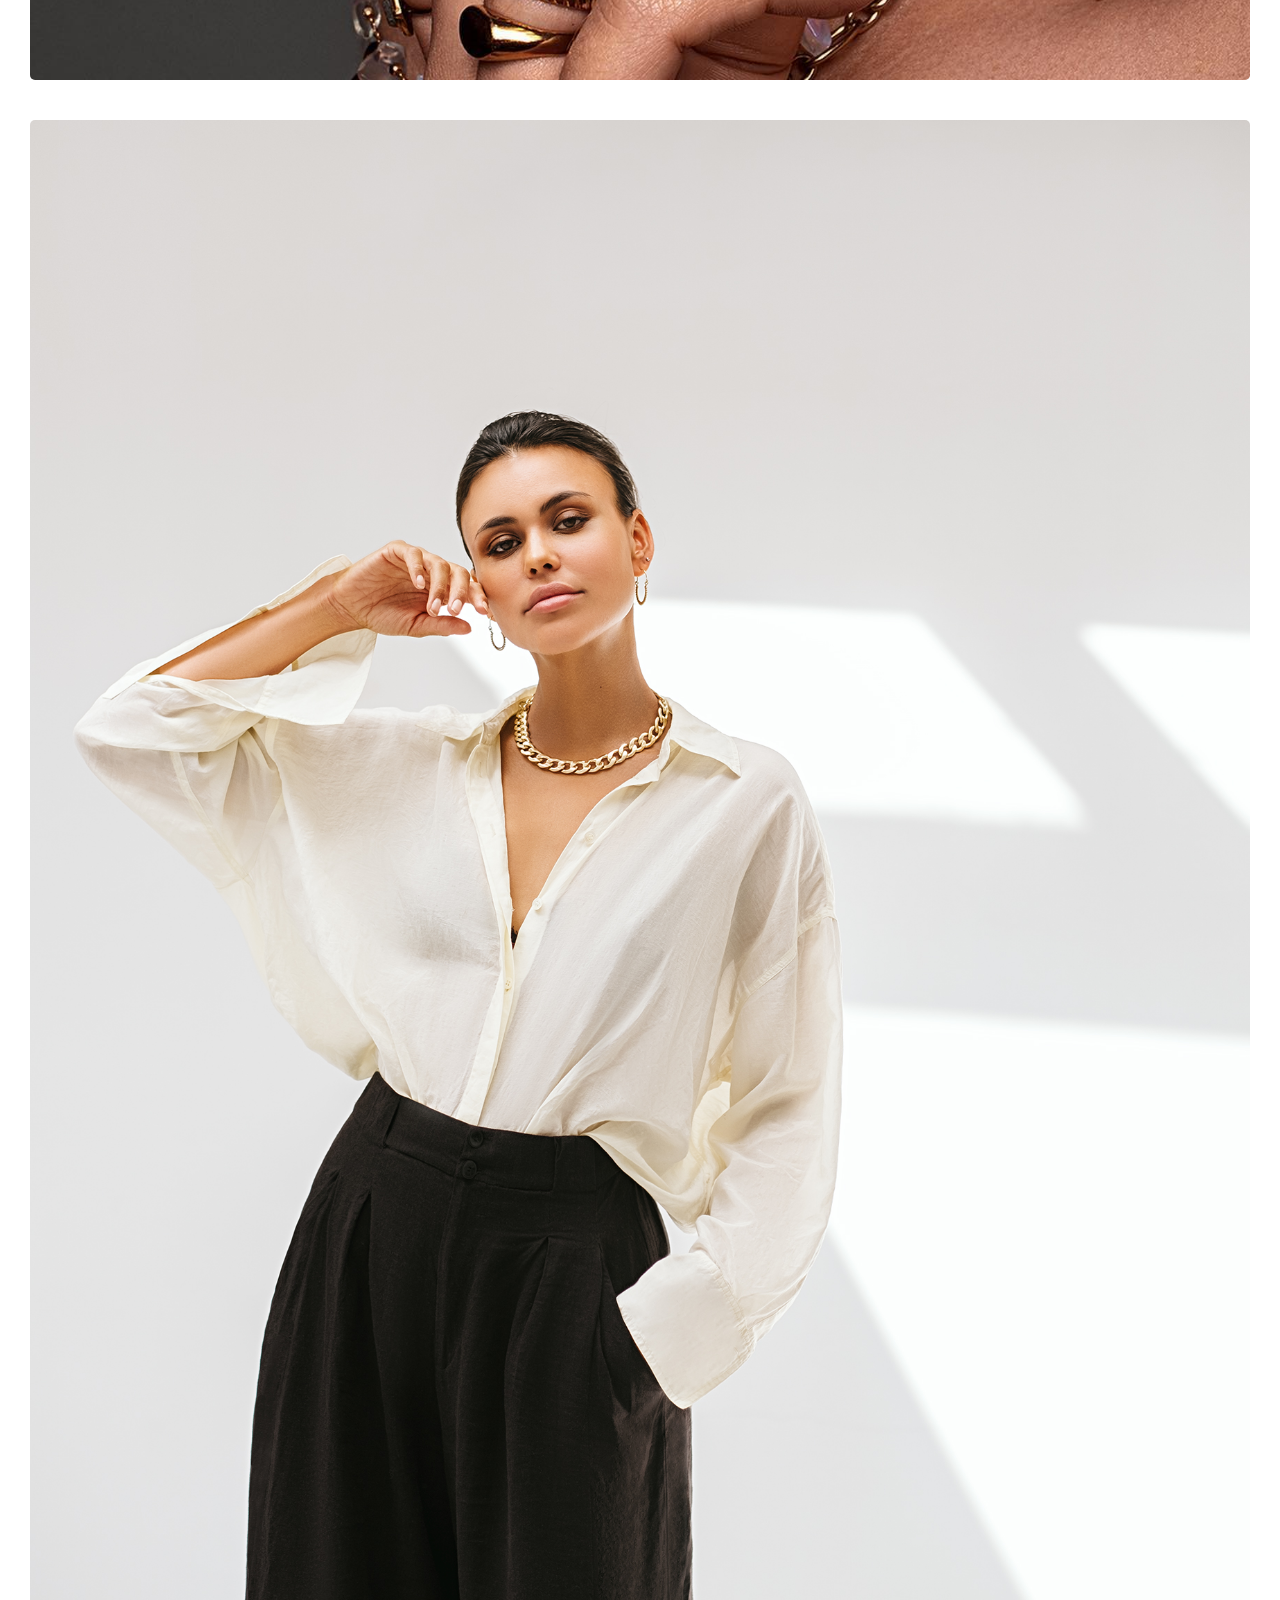
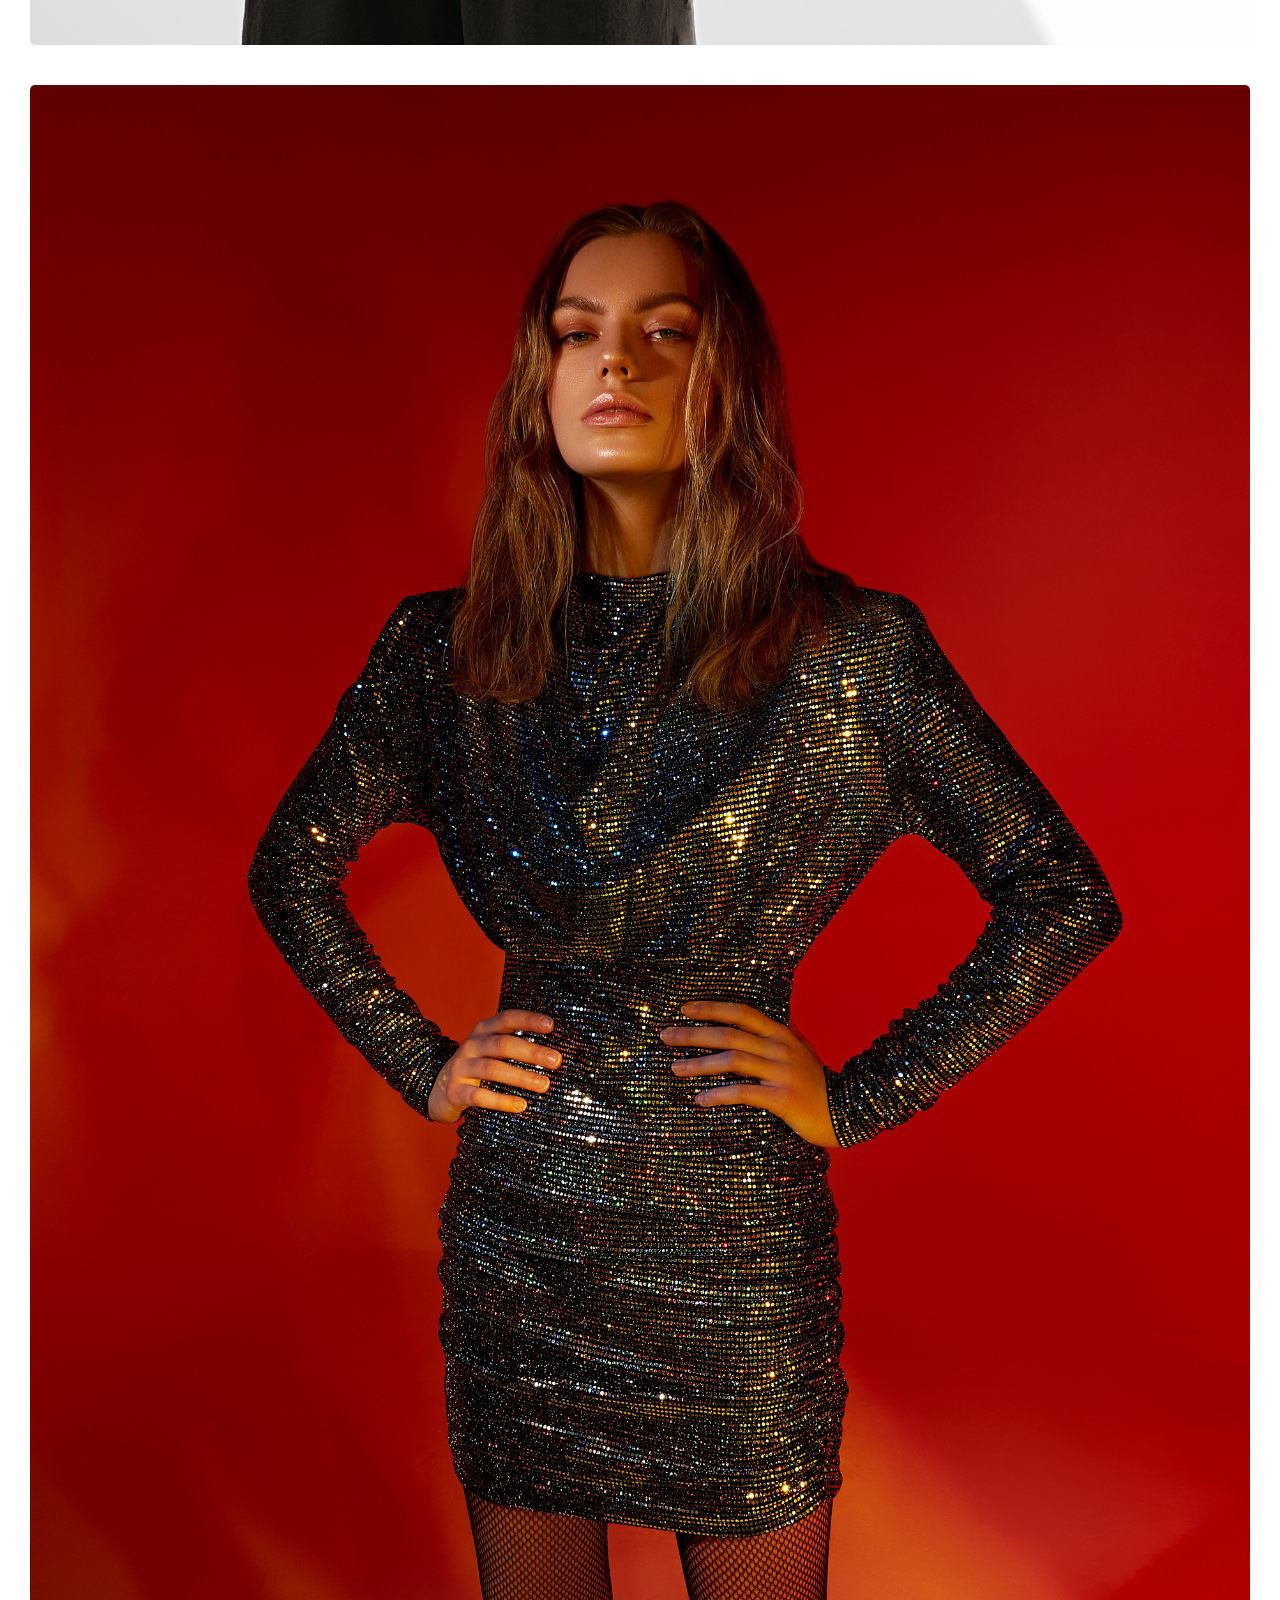
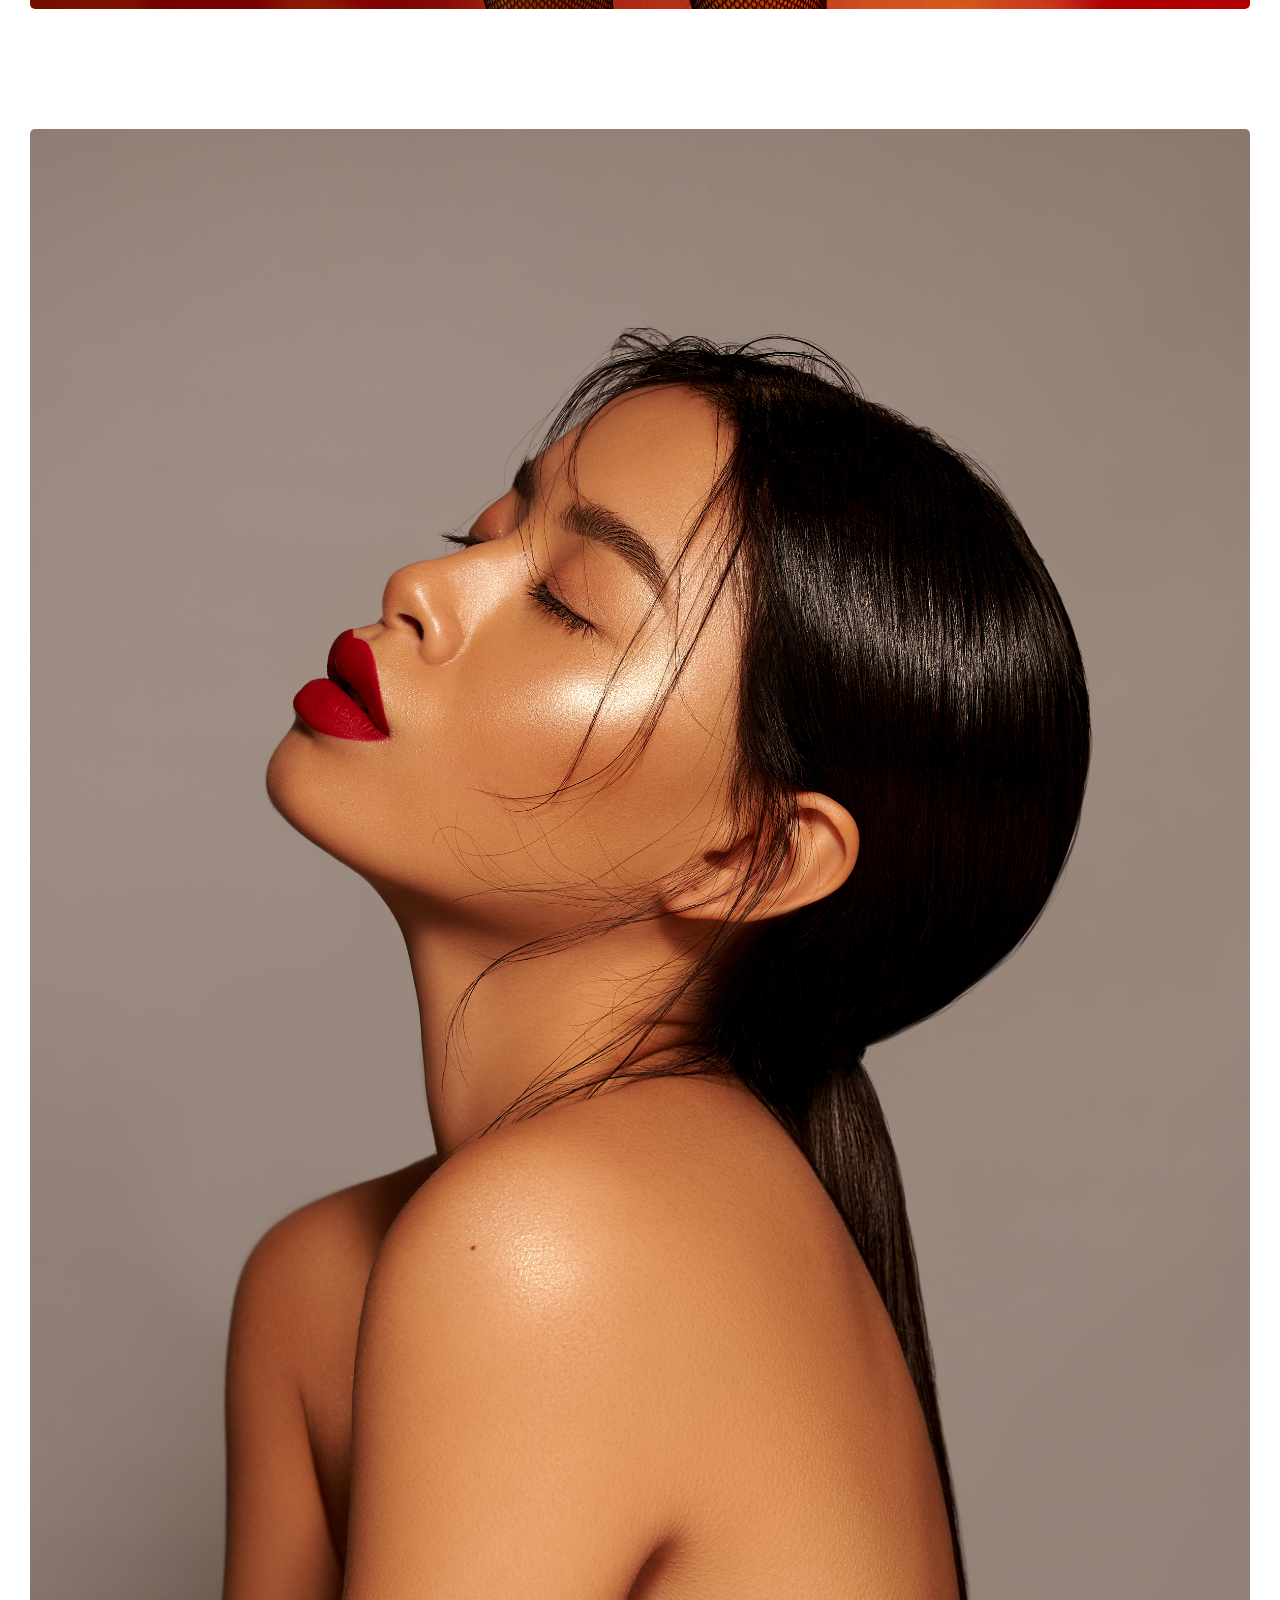
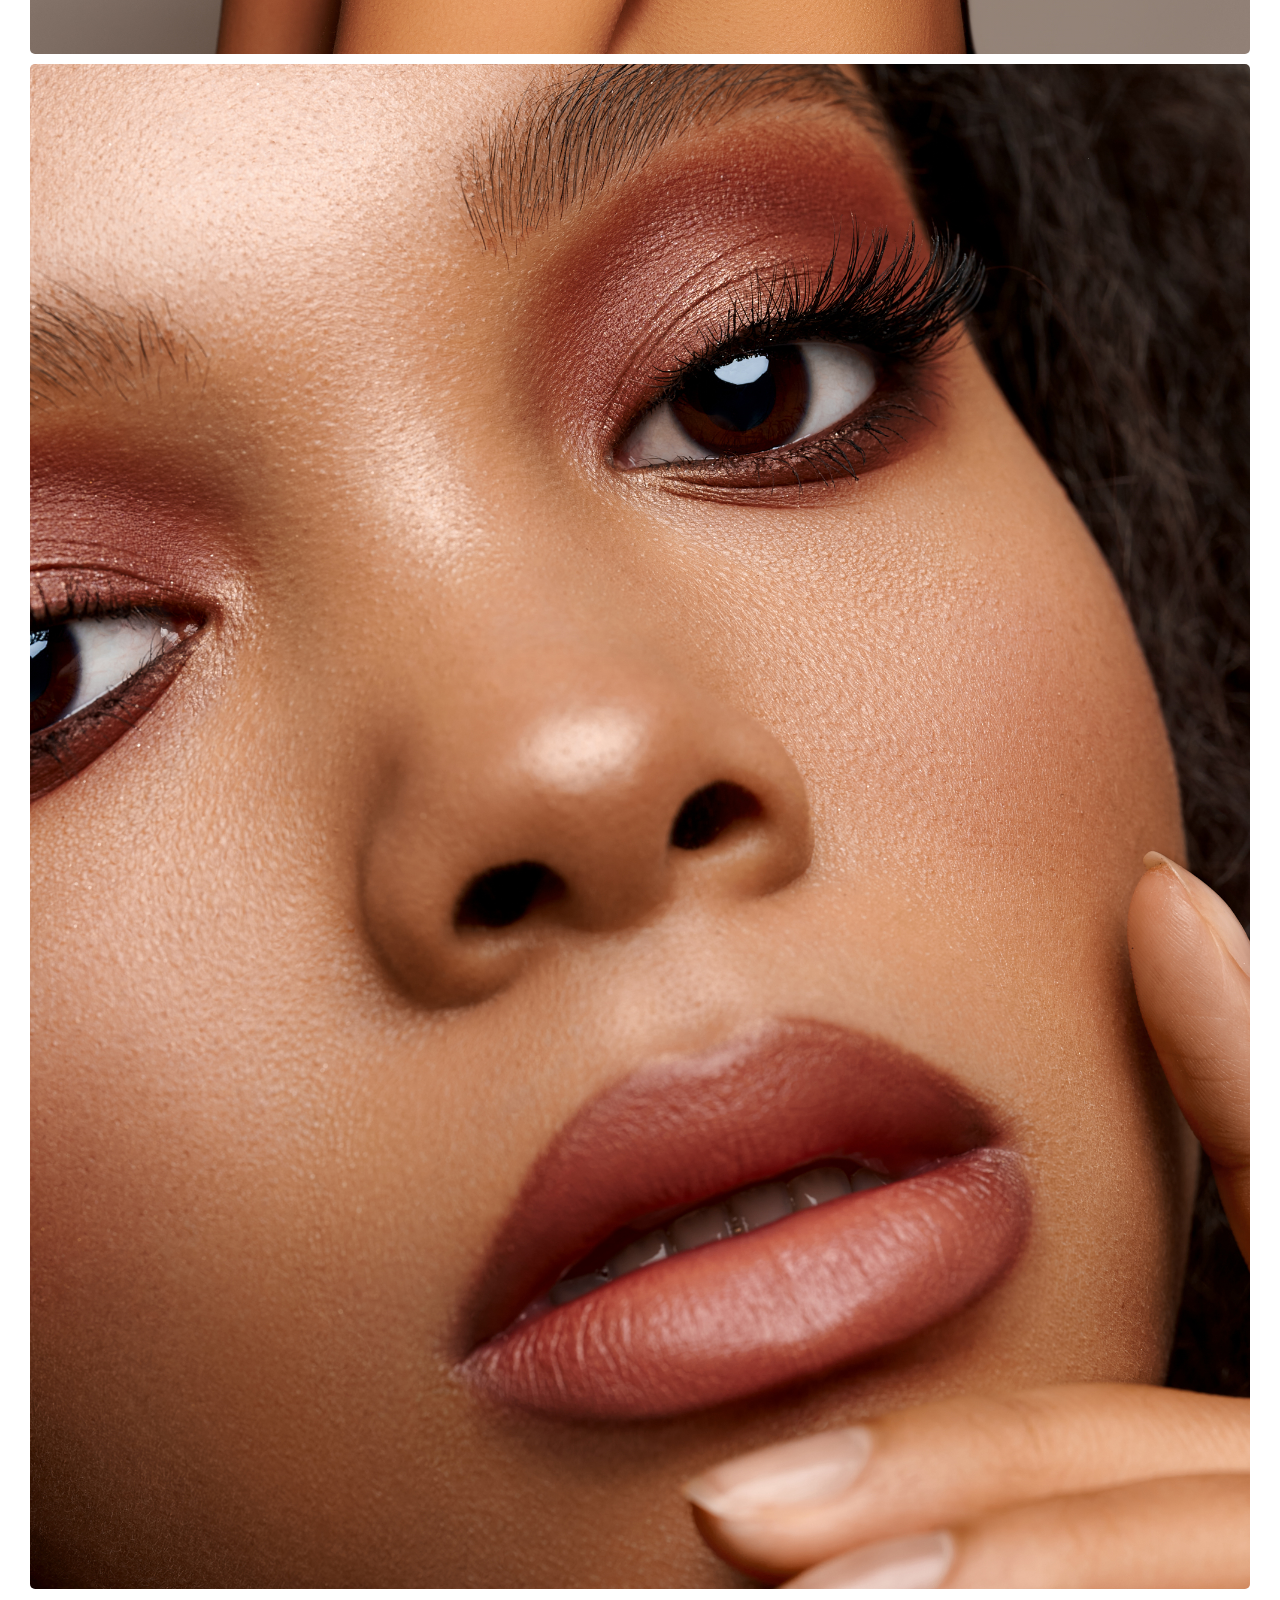
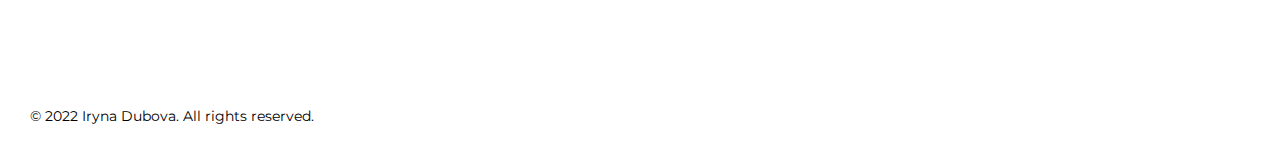
==== commit 56a6c834: "add photos and test javaScript" ====
--- a/index.html
+++ b/index.html
@@ -37,44 +37,67 @@
    <main>
       <div class="flex-galery-container">
          <div class="flex-container __column">
-            <img class="a" src="pexels-ali-pazani-2625122.jpg" alt="">
-            <img class="c" src="645Z3743 copy.jpg" alt="">
-            <img class="a" src="pexels-ali-pazani-2625122.jpg" alt="">
-            <img class="b" src="5cd68e0a2400003200743dcd.jpeg" alt="">
-            <img class="c" src="645Z3743 copy.jpg" alt="">
-            <img class="a" src="pexels-ali-pazani-2625122.jpg" alt="">
-            <img class="b" src="5cd68e0a2400003200743dcd.jpeg" alt="">
-            <img class="c" src="645Z3743 copy.jpg" alt="">
-            <img class="b" src="5cd68e0a2400003200743dcd.jpeg" alt="">
+            <img id="myImg"  src="pexels-ali-pazani-2625122.jpg" alt="">
+            <div id="myModal" class="modal">
+
+               <!-- The Close Button -->
+               <span class="close">&times;</span>
+             
+               <!-- Modal Content (The Image) -->
+               <img class="modal-content" id="img01">
+             
+               <!-- Modal Caption (Image Text) -->
+               <div id="caption"></div>
+             </div>
+            <img id="myImg" src="img/photo_1.jpg" alt="">
+            <img id="myImg" src="img/photo_2.jpg" alt="">
+            <img id="myImg" src="img/photo_3.jpg" alt="">
+            <img id="myImg" src="img/photo_4.jpg" alt="">
+            <img id="myImg" src="img/photo_5.jpg" alt="">
+            <img id="myImg" src="img/photo_6.jpg" alt="">
+            <img id="myImg" src="img/photo_7.jpg" alt="">
+            <img id="myImg" src="img/photo_8.jpg" alt="">
+            <img id="myImg" src="img/photo_9.jpg" alt="">
+            <img id="myImg" src="img/photo_10.jpg" alt="">
+            <img id="myImg" src="img/photo_11.jpg" alt="">
+            <img id="myImg" src="img/photo_12.jpg" alt="">
+            <img id="myImg" src="img/photo_13.jpg" alt="">
+            <img id="myImg" src="img/photo_14.jpg" alt="">
+            <img id="myImg" src="img/photo_15.jpg" alt="">
+            <img id="myImg" src="img/photo_16.jpg" alt="">
+            <img id="myImg" src="img/photo_17.jpg" alt="">
+            <img id="myImg" src="img/photo_18.jpg" alt="">
+            <img id="myImg" src="img/photo_19.jpg" alt="">
+            <img id="myImg" src="img/photo_20.jpg" alt="">
+            <img id="myImg" src="img/photo_21.jpg" alt="">
+            <img id="myImg" src="img/photo_22.jpg" alt="">
+            <img id="myImg" src="img/photo_23.jpg" alt="">
+            <img id="myImg" src="img/photo_24.jpg" alt="">
+            <img id="myImg" src="img/photo_25.jpg" alt="">
+            <img id="myImg" src="img/photo_26.jpg" alt="">
+            <img id="myImg" src="img/photo_27.jpg" alt="">
+            <img id="myImg" src="img/photo_28.jpg" alt="">
+            <img id="myImg" src="img/photo_29.jpg" alt="">
+            <img id="myImg" src="img/photo_30.jpg" alt="">
+            <img id="myImg" src="img/photo_31.jpg" alt="">
+            <img id="myImg" src="img/photo_32.jpg" alt="">
+            <img id="myImg" src="img/photo_33.jpg" alt="">
+            <img id="myImg" src="img/photo_34.jpg" alt="">
+            <img id="myImg" src="img/photo_35.jpg" alt="">
+            <img id="myImg" src="img/photo_36.jpg" alt="">
+            <img id="myImg" src="img/photo_37.jpg" alt="">
+            <img id="myImg" src="img/photo_38.jpg" alt="">
+            <img id="myImg" src="img/photo_39.jpg" alt="">
+            
+           
          </div>
-         <div class="flex-container __column">
-            <img class="c" src="645Z3743 copy.jpg" alt="">
-            <img class="a" src="pexels-ali-pazani-2625122.jpg" alt="">
-            <img class="a" src="pexels-ali-pazani-2625122.jpg" alt="">
-            <img class="b" src="5cd68e0a2400003200743dcd.jpeg" alt="">
-            <img class="c" src="645Z3743 copy.jpg" alt="">
-            <img class="b" src="5cd68e0a2400003200743dcd.jpeg" alt="">
-            <img class="a" src="pexels-ali-pazani-2625122.jpg" alt="">
-            <img class="c" src="645Z3743 copy.jpg" alt="">
-            <img class="b" src="5cd68e0a2400003200743dcd.jpeg" alt="">
-         </div>
-         <div class="flex-container __column">
-            <img class="b" src="5cd68e0a2400003200743dcd.jpeg" alt="">
-            <img class="a" src="pexels-ali-pazani-2625122.jpg" alt="">
-            <img class="c" src="645Z3743 copy.jpg" alt="">
-            <img class="a" src="pexels-ali-pazani-2625122.jpg" alt="">
-            <img class="b" src="5cd68e0a2400003200743dcd.jpeg" alt="">
-            <img class="c" src="645Z3743 copy.jpg" alt="">
-            <img class="a" src="pexels-ali-pazani-2625122.jpg" alt="">
-            <img class="b" src="5cd68e0a2400003200743dcd.jpeg" alt="">
-            <img class="c" src="645Z3743 copy.jpg" alt="">
-         </div>
+        
       </div>
    </main>
    <footer>
       © 2022 Iryna Dubova. All rights reserved.
    </footer>
 </div>
-
+<script src="script.js"></script>
 </body>
 </html>--- a/style.css
+++ b/style.css
@@ -79,7 +79,7 @@
   min-height: 100%;
   display: flex;
   flex-direction: column;
-  padding: 20px;
+  padding: 30px;
 }
 main{
   flex: 1 1 auto;
@@ -121,6 +121,7 @@
   border-radius: 10px;
   outline: solid 2px black;
 }
+/* flex photo gallery
 .flex-galery-container{
   display: flex;
   justify-content: space-between;
@@ -137,6 +138,19 @@
 .__column img{
 width: 100%;
 padding-bottom: 15px;
+} */
+.flex-galery-container{
+  display: grid;
+  grid-template-columns:repeat(auto-fit, minmax(200px, 1fr));
+  gap: 10px 10px;
+}
+.__column{
+  display: flex;
+  flex-direction: column;
+  align-items: space-between;
+}
+.__column img {
+  margin-bottom: 10px;
 }
 /* My links */
 .links-container{
@@ -159,3 +173,83 @@
   font-size: 16px;
   padding: 20px 60px;
 }
+
+
+#myImg {
+  border-radius: 5px;
+  cursor: pointer;
+  transition: 0.3s;
+}
+
+#myImg:hover {opacity: 0.7;}
+
+/* The Modal (background) */
+.modal {
+  display: none; /* Hidden by default */
+  position: fixed; /* Stay in place */
+  z-index: 1; /* Sit on top */
+  padding-top: 100px; /* Location of the box */
+  left: 0;
+  top: 0;
+  width: 100%; /* Full width */
+  height: 100%; /* Full height */
+  overflow: auto; /* Enable scroll if needed */
+  background-color: rgb(0,0,0); /* Fallback color */
+  background-color: rgba(0,0,0,0.9); /* Black w/ opacity */
+}
+
+/* Modal Content (Image) */
+.modal-content {
+  margin: auto;
+  display: block;
+  width: 80%;
+  max-width: 700px;
+}
+
+/* Caption of Modal Image (Image Text) - Same Width as the Image */
+#caption {
+  margin: auto;
+  display: block;
+  width: 80%;
+  max-width: 700px;
+  text-align: center;
+  color: #ccc;
+  padding: 10px 0;
+  height: 150px;
+}
+
+/* Add Animation - Zoom in the Modal */
+.modal-content, #caption {
+  animation-name: zoom;
+  animation-duration: 0.6s;
+}
+
+@keyframes zoom {
+  from {transform:scale(0)}
+  to {transform:scale(1)}
+}
+
+/* The Close Button */
+.close {
+  position: absolute;
+  top: 15px;
+  right: 35px;
+  color: #f1f1f1;
+  font-size: 40px;
+  font-weight: bold;
+  transition: 0.3s;
+}
+
+.close:hover,
+.close:focus {
+  color: #bbb;
+  text-decoration: none;
+  cursor: pointer;
+}
+
+/* 100% Image Width on Smaller Screens */
+@media only screen and (max-width: 700px){
+  .modal-content {
+    width: 100%;
+  }
+}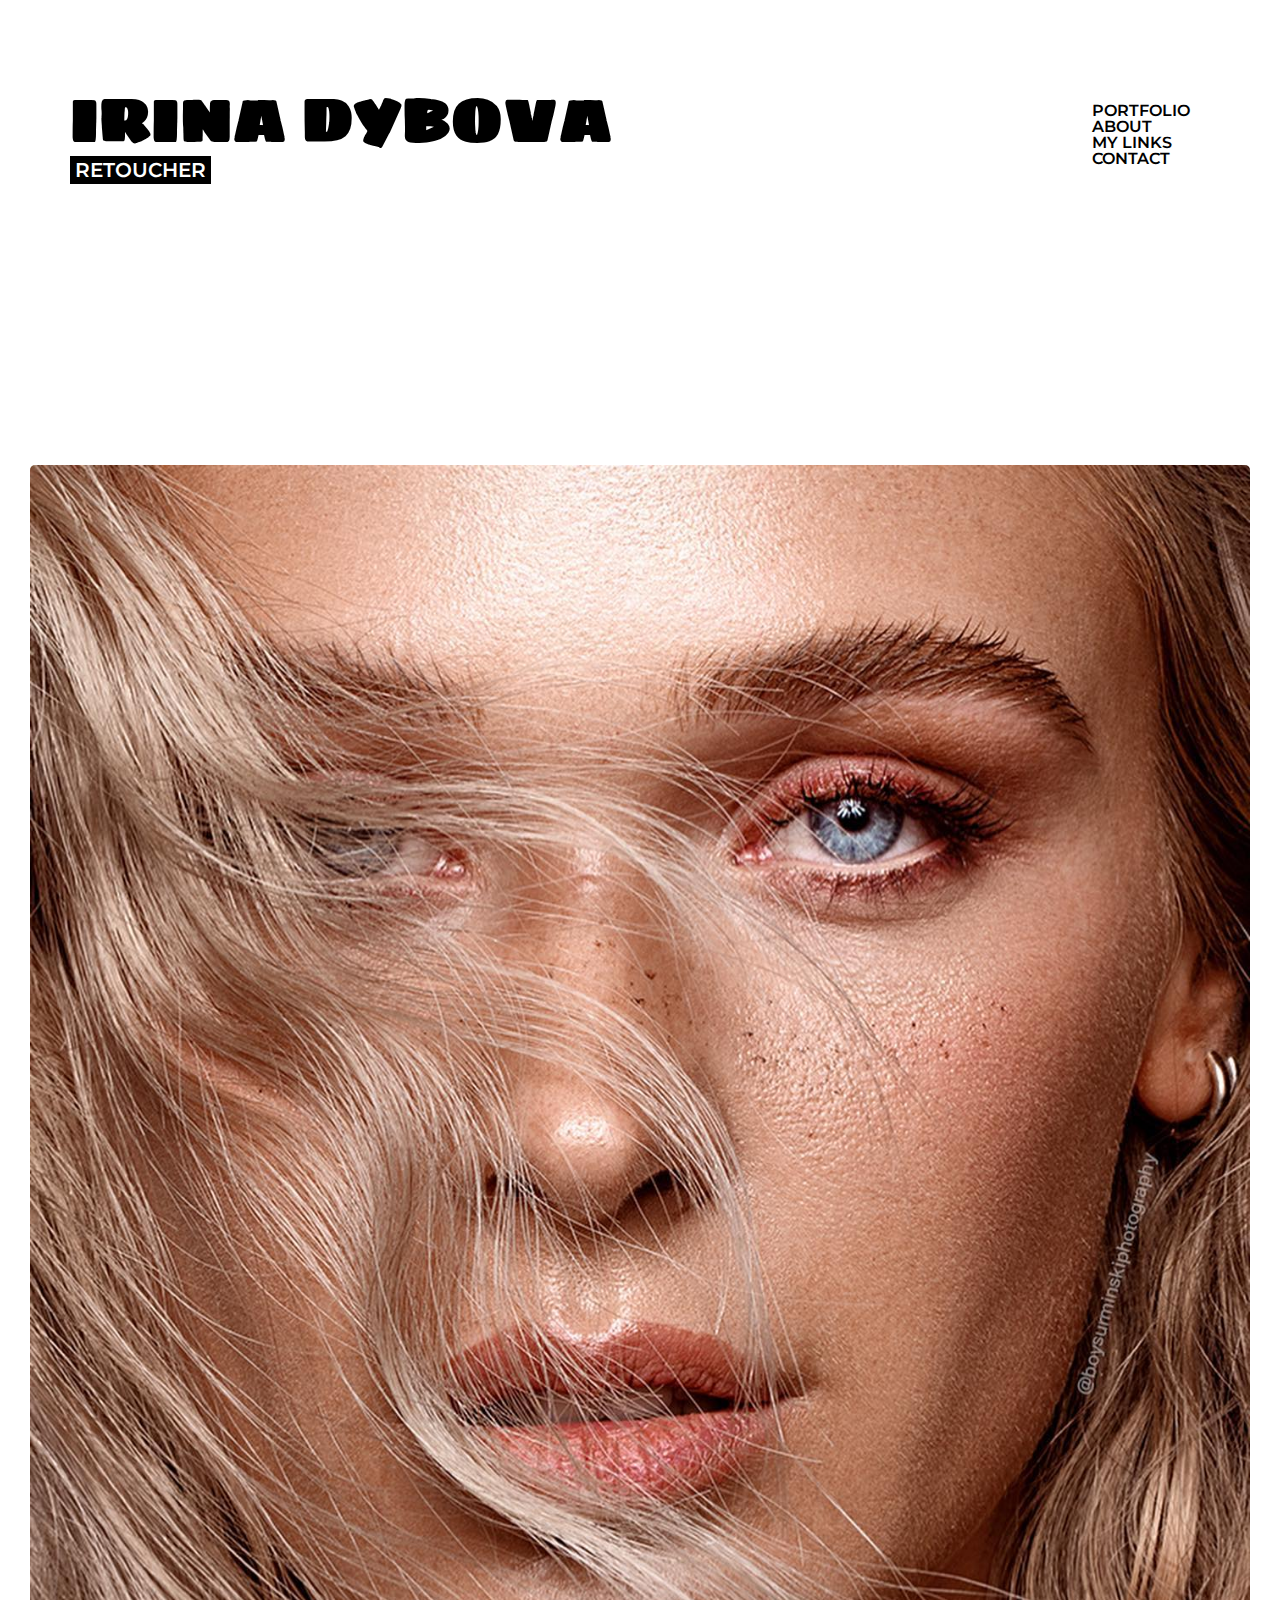
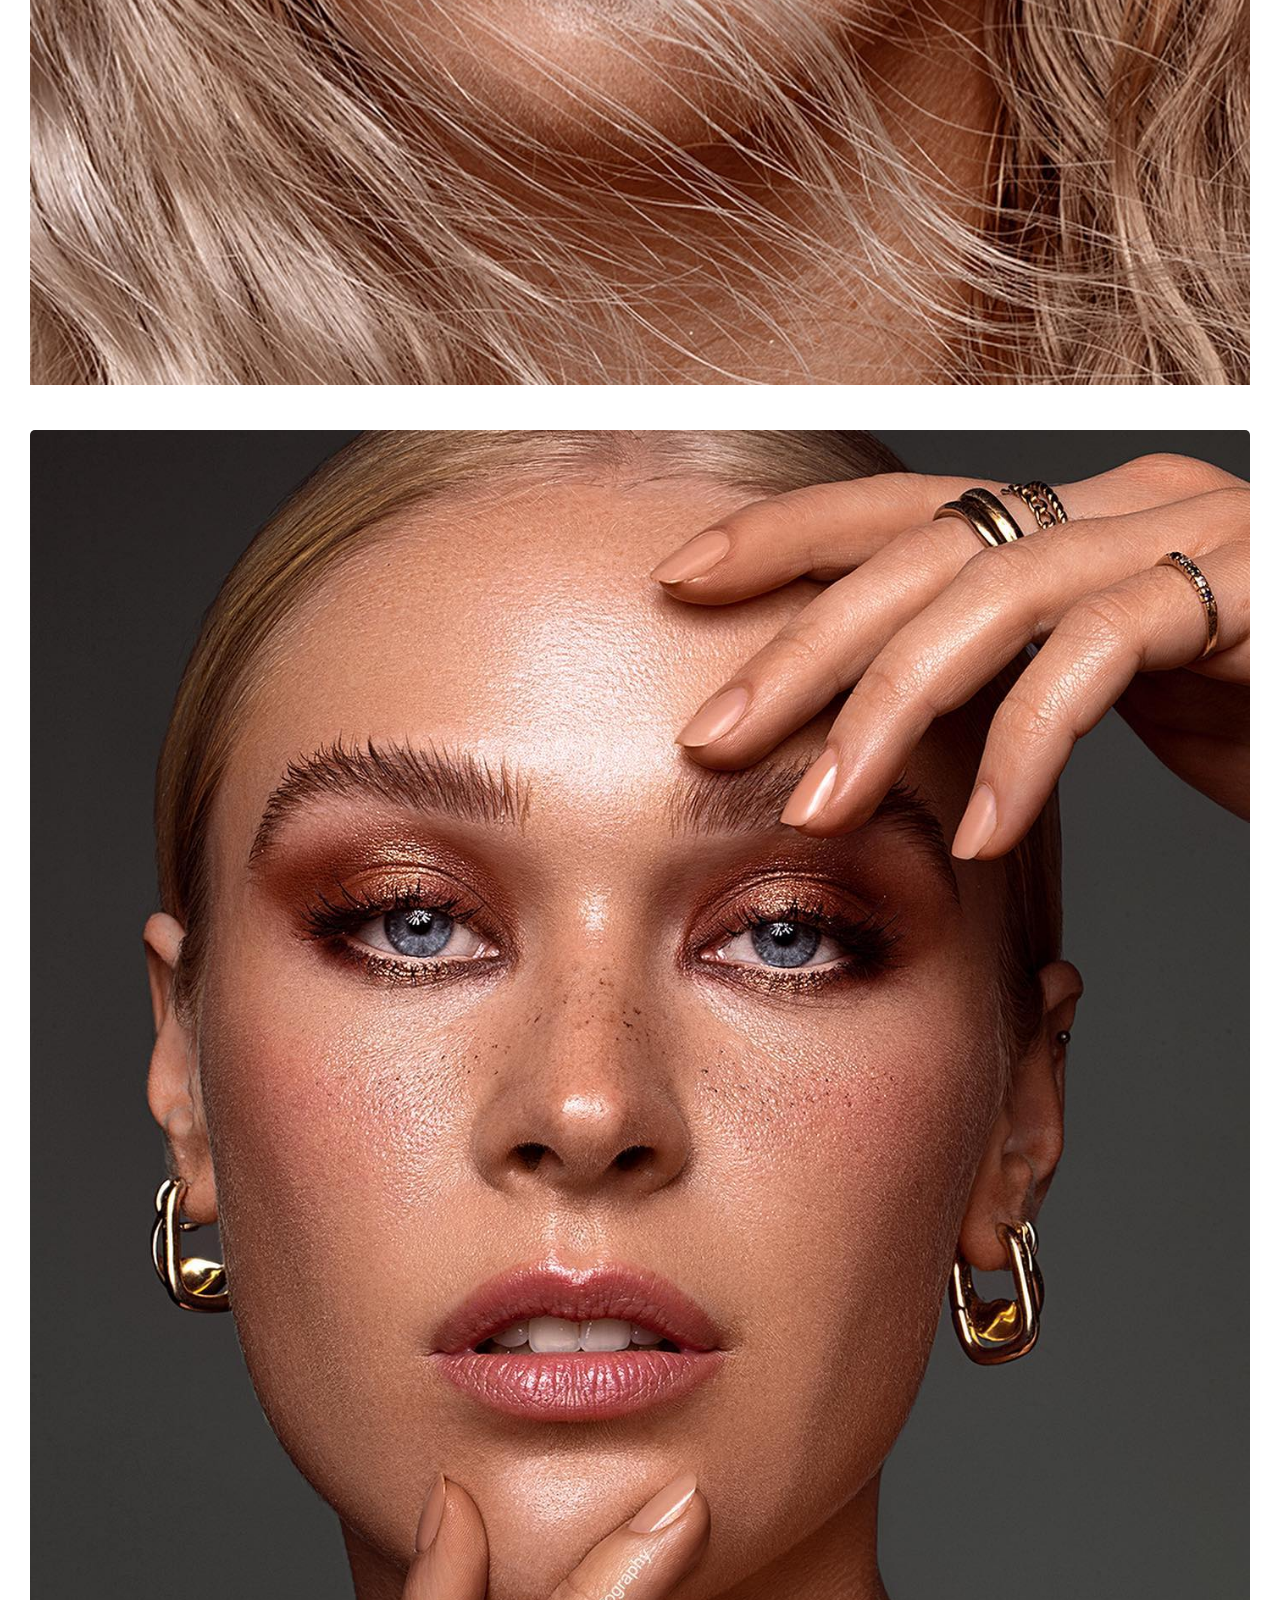
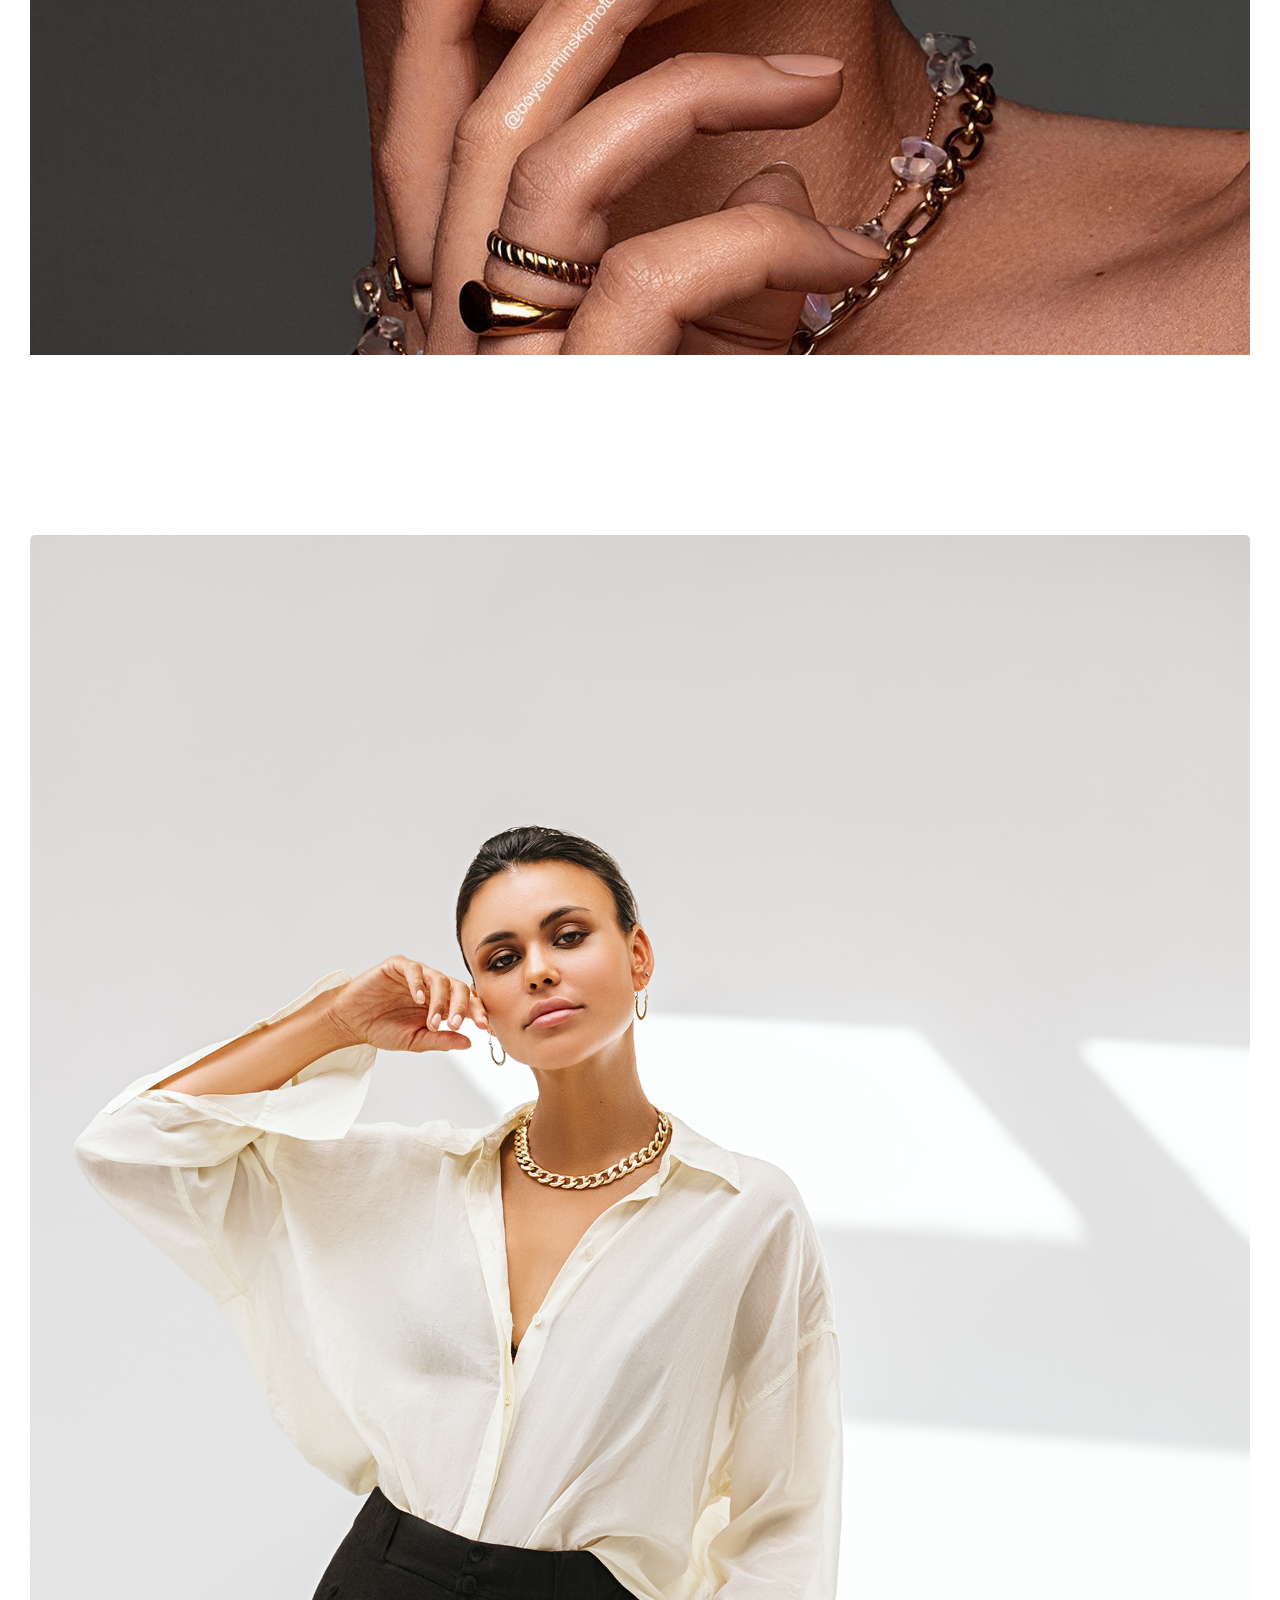
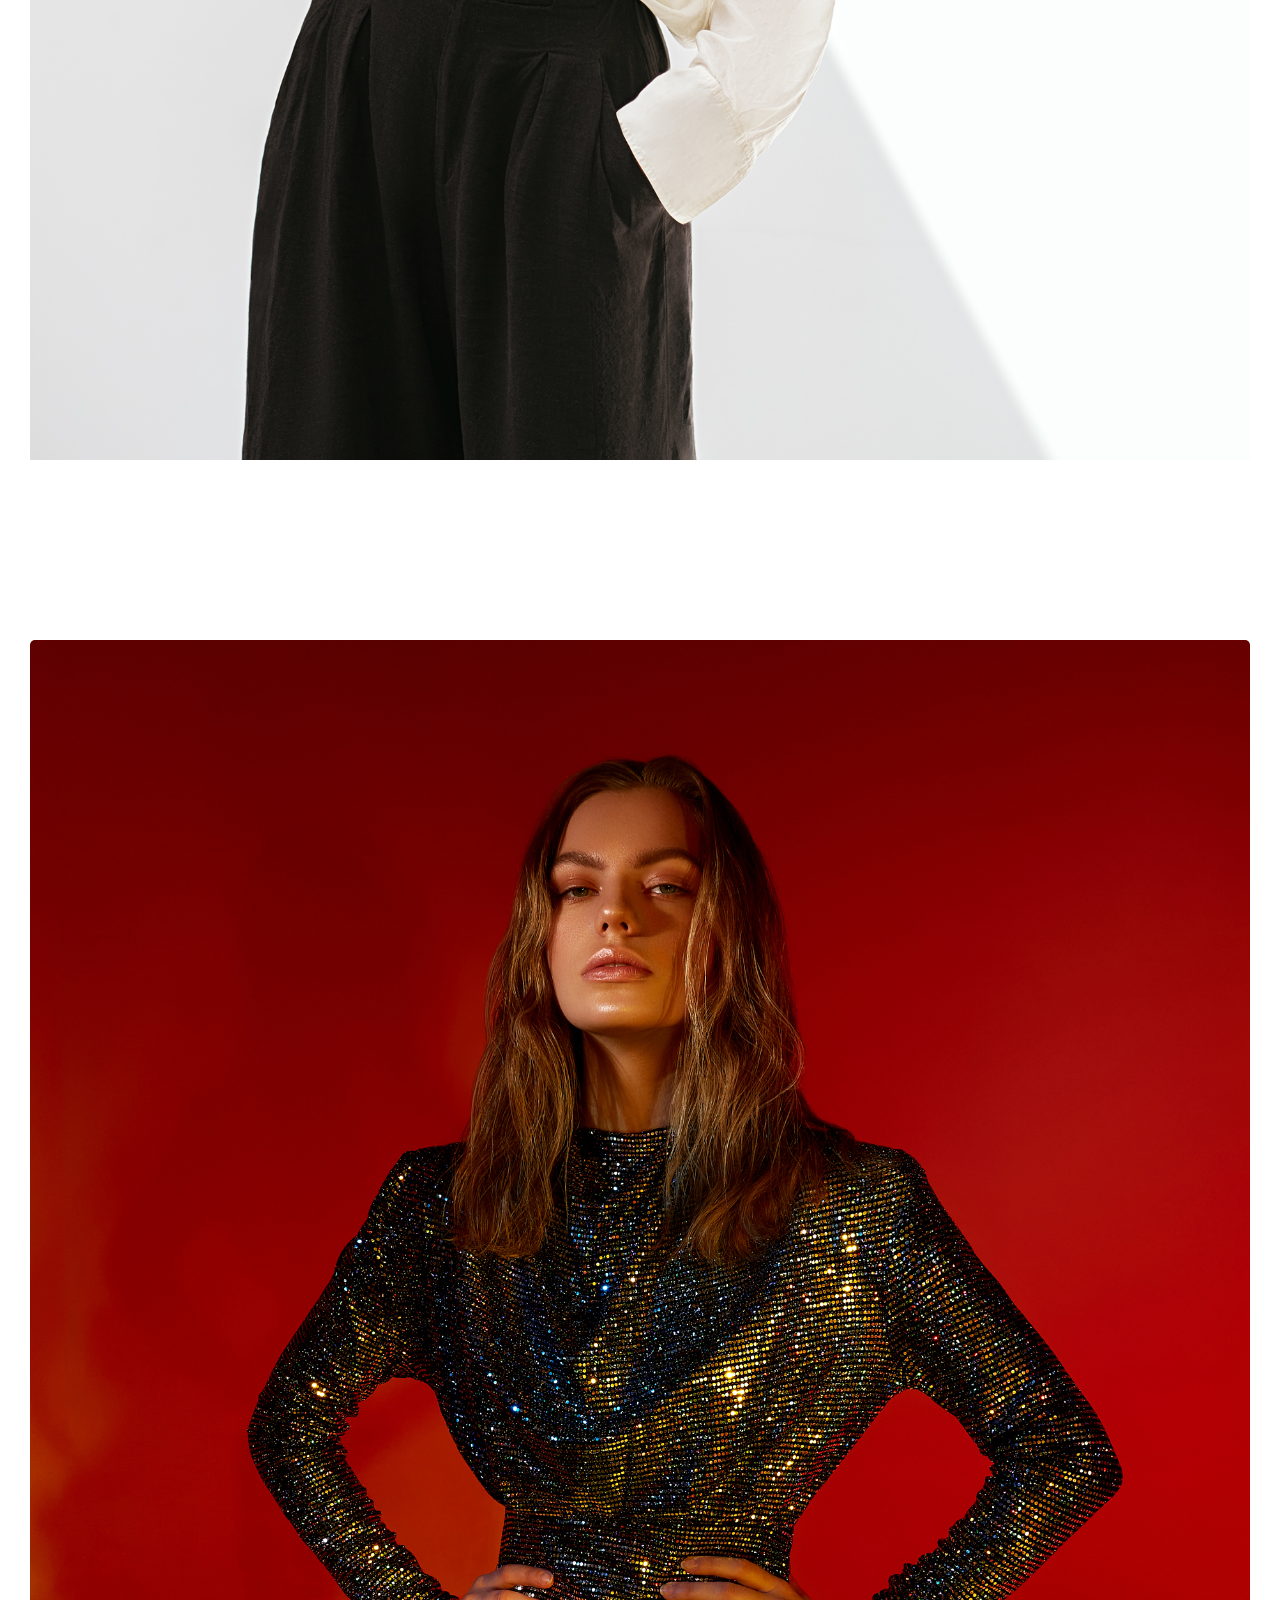
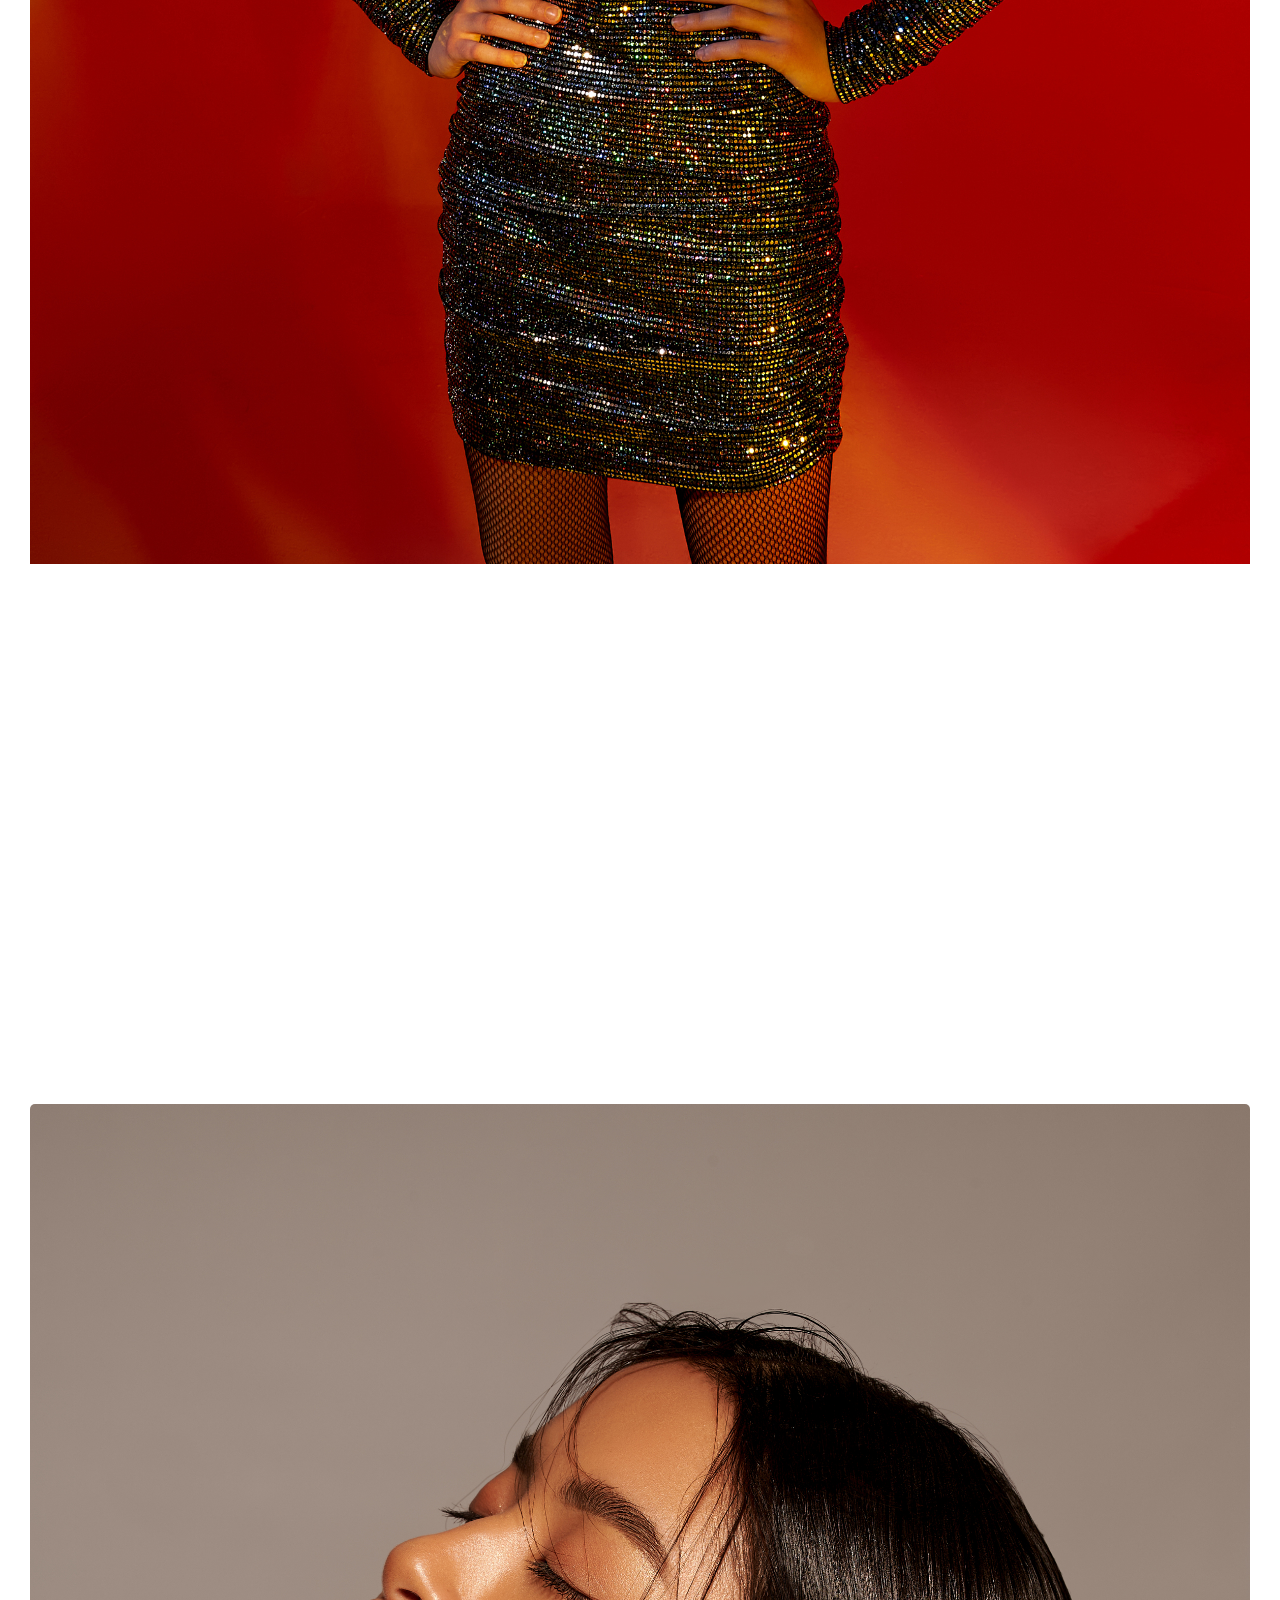
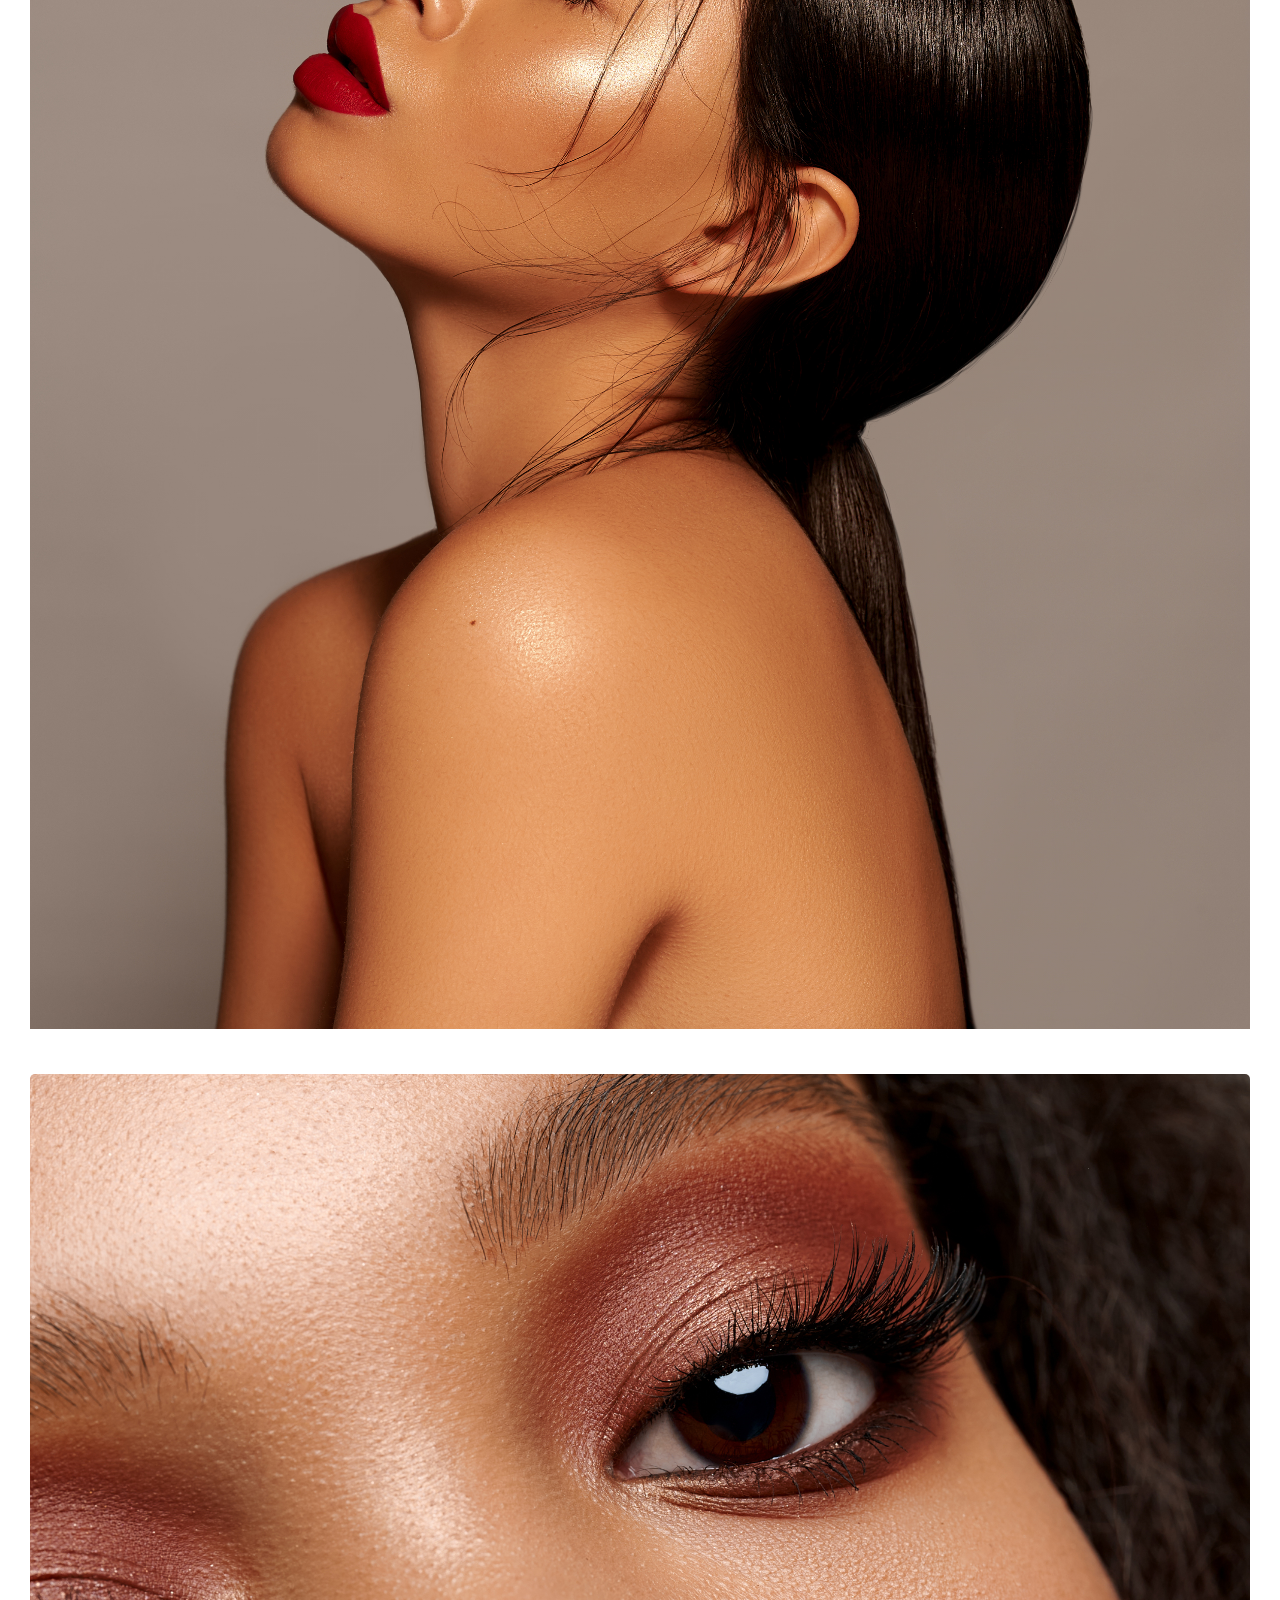
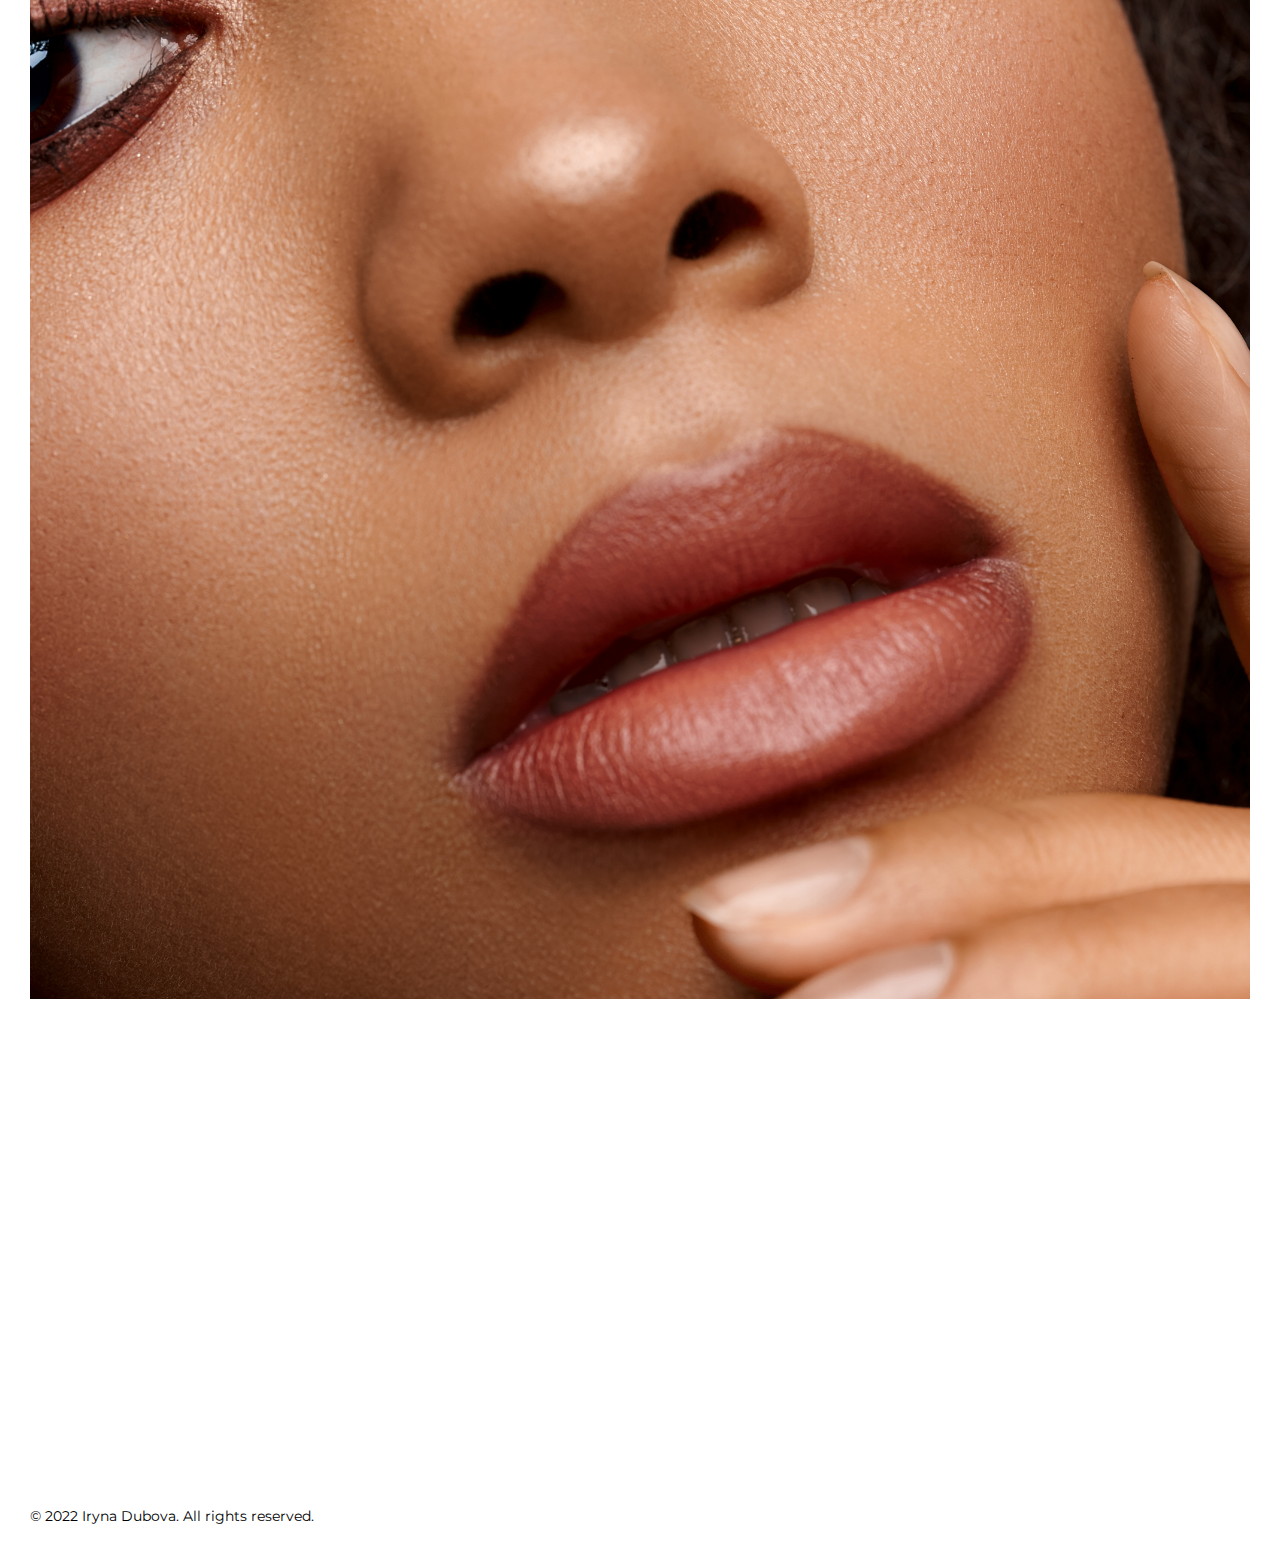
==== commit 5491d084: "slider,js open img" ====
--- a/index.html
+++ b/index.html
@@ -26,29 +26,17 @@
          </div>
          <nav class="nav">
             <div class="nav__menu">
-               <a href="#">Portfolio</a>
-               <a href="#">About</a>
-               <a href="#">My links</a>
-               <a href="#">Contact</a>
-            </div>
+               <ul class="nav__menu-container">
+                  <li><a href="">Portfolio</a></li>
+                  <li><a href="">About</a></li>
+                  <li><a href="">My links</a></li>
+                  <li><a href="">Contact</a></li>
+               </ul>
          </nav>
       </div>
    </header>
    <main>
       <div class="flex-galery-container">
-         <div class="flex-container __column">
-            <img id="myImg"  src="pexels-ali-pazani-2625122.jpg" alt="">
-            <div id="myModal" class="modal">
-
-               <!-- The Close Button -->
-               <span class="close">&times;</span>
-             
-               <!-- Modal Content (The Image) -->
-               <img class="modal-content" id="img01">
-             
-               <!-- Modal Caption (Image Text) -->
-               <div id="caption"></div>
-             </div>
             <img id="myImg" src="img/photo_1.jpg" alt="">
             <img id="myImg" src="img/photo_2.jpg" alt="">
             <img id="myImg" src="img/photo_3.jpg" alt="">
@@ -88,11 +76,17 @@
             <img id="myImg" src="img/photo_37.jpg" alt="">
             <img id="myImg" src="img/photo_38.jpg" alt="">
             <img id="myImg" src="img/photo_39.jpg" alt="">
-            
-           
          </div>
-        
-      </div>
+   
+            <div id="myModal" class="modal">
+               <!-- The Close Button -->
+               <span class="close">&times;</span>
+               <!-- Modal Content (The Image) -->
+               <img class="modal-content" id="img01">
+               <!-- Modal Caption (Image Text) -->
+               <div id="caption"></div>
+             </div>
+   
    </main>
    <footer>
       © 2022 Iryna Dubova. All rights reserved.
--- a/style.css
+++ b/style.css
@@ -4,7 +4,6 @@
 *,
 *::before,
 *::after {
-  box-sizing: border-box;
   margin: 0;
   -webkit-box-sizing: border-box;
 	box-sizing: border-box;
@@ -116,15 +115,17 @@
   font-weight: 600;
   
 }
-.nav__menu a:hover{
+.nav__menu-container a:hover{
   padding-bottom: 10px ;
   border-radius: 10px;
   outline: solid 2px black;
 }
-/* flex photo gallery
+/* flex photo gallery */
 .flex-galery-container{
   display: flex;
-  justify-content: space-between;
+  flex-direction: row;
+  flex-wrap: wrap;
+  gap: 30px;
   align-items: center;
 }
 .__column {
@@ -133,25 +134,27 @@
   justify-content: space-between;
   width: 32.5%;
   align-items: center;
-
-}
-.__column img{
+}
+.flex-galery-container img{
 width: 100%;
 padding-bottom: 15px;
+}
+/* .flex-galery-container{
+  display: inline-grid;
+  grid-template-columns: repeat(auto-fit, minmax(420px, 1fr));
+  align-items: end;
+  gap: 30px 30px;
+  position: relative;
+  
+}
+
+.flex-galery-container img {
+  width: 100%;
+  height: fit-content;
+  
 } */
-.flex-galery-container{
-  display: grid;
-  grid-template-columns:repeat(auto-fit, minmax(200px, 1fr));
-  gap: 10px 10px;
-}
-.__column{
-  display: flex;
-  flex-direction: column;
-  align-items: space-between;
-}
-.__column img {
-  margin-bottom: 10px;
-}
+
+
 /* My links */
 .links-container{
   padding-top:30px;
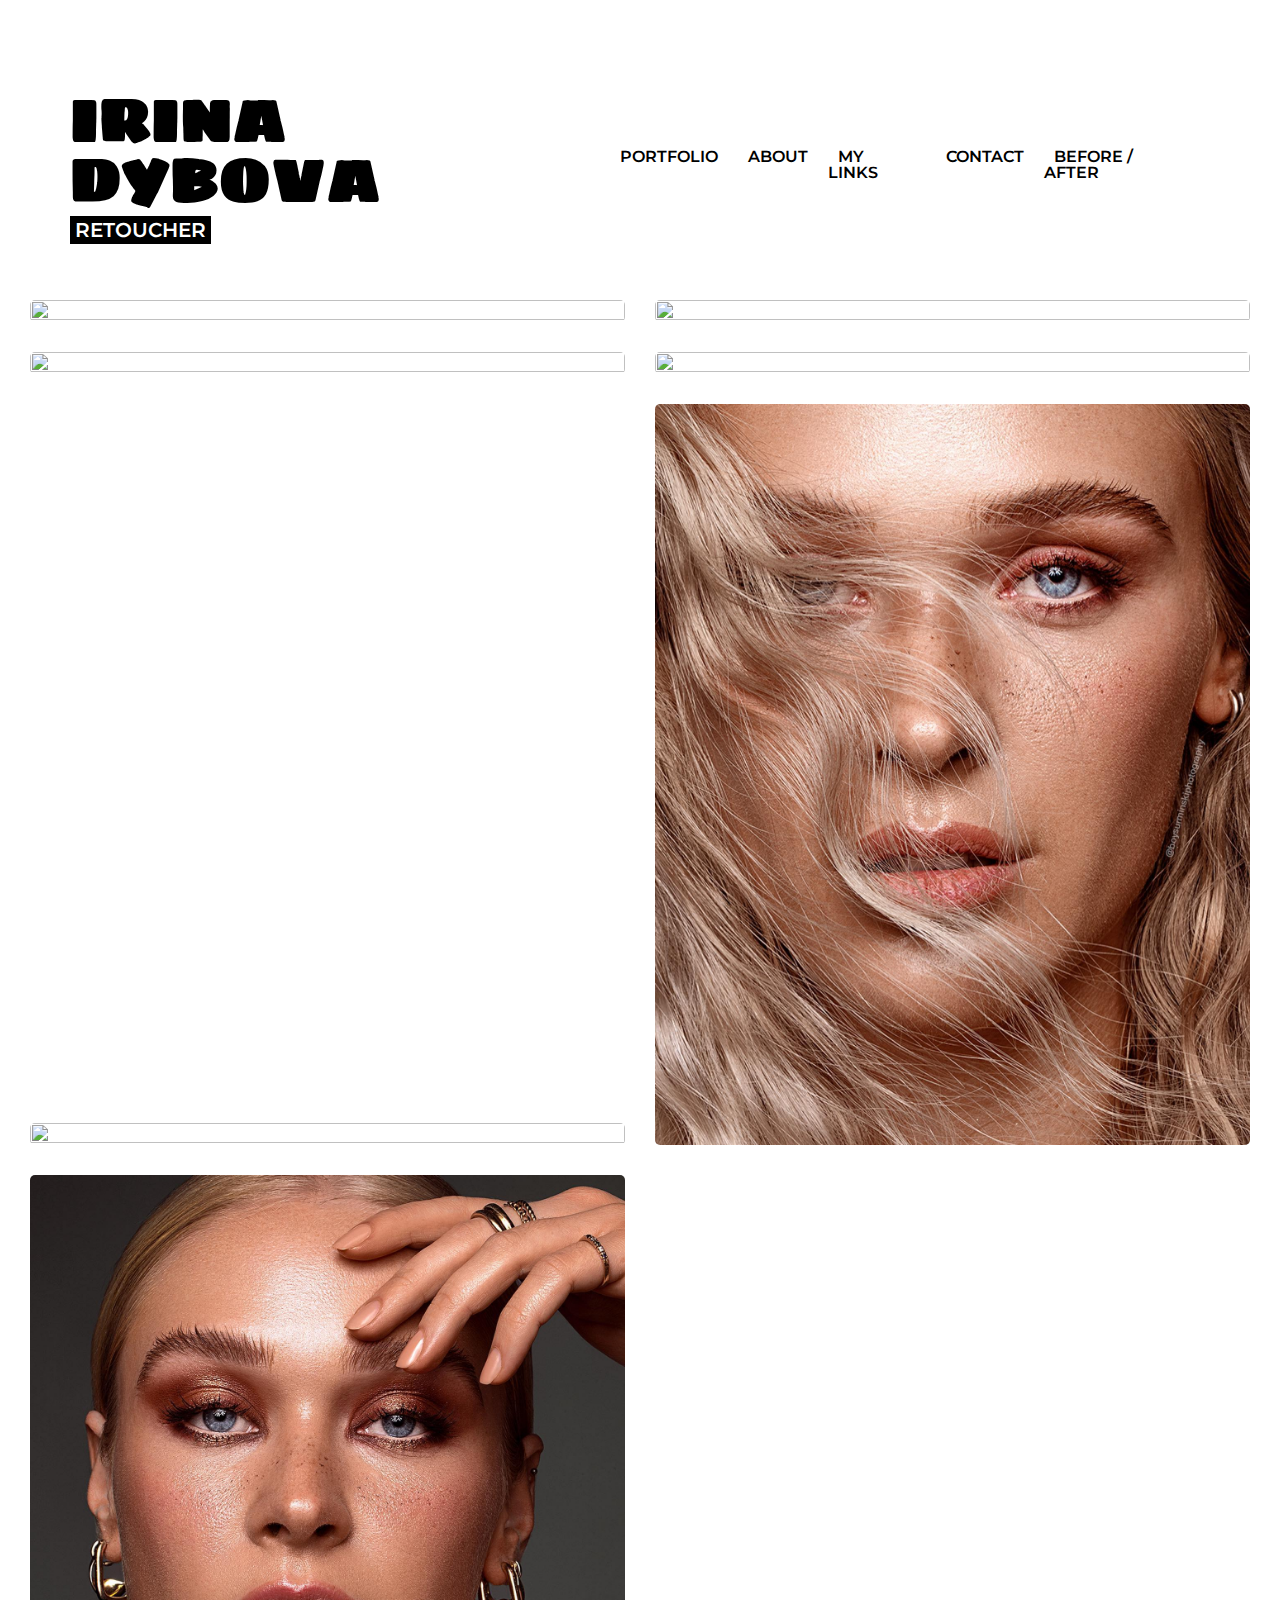
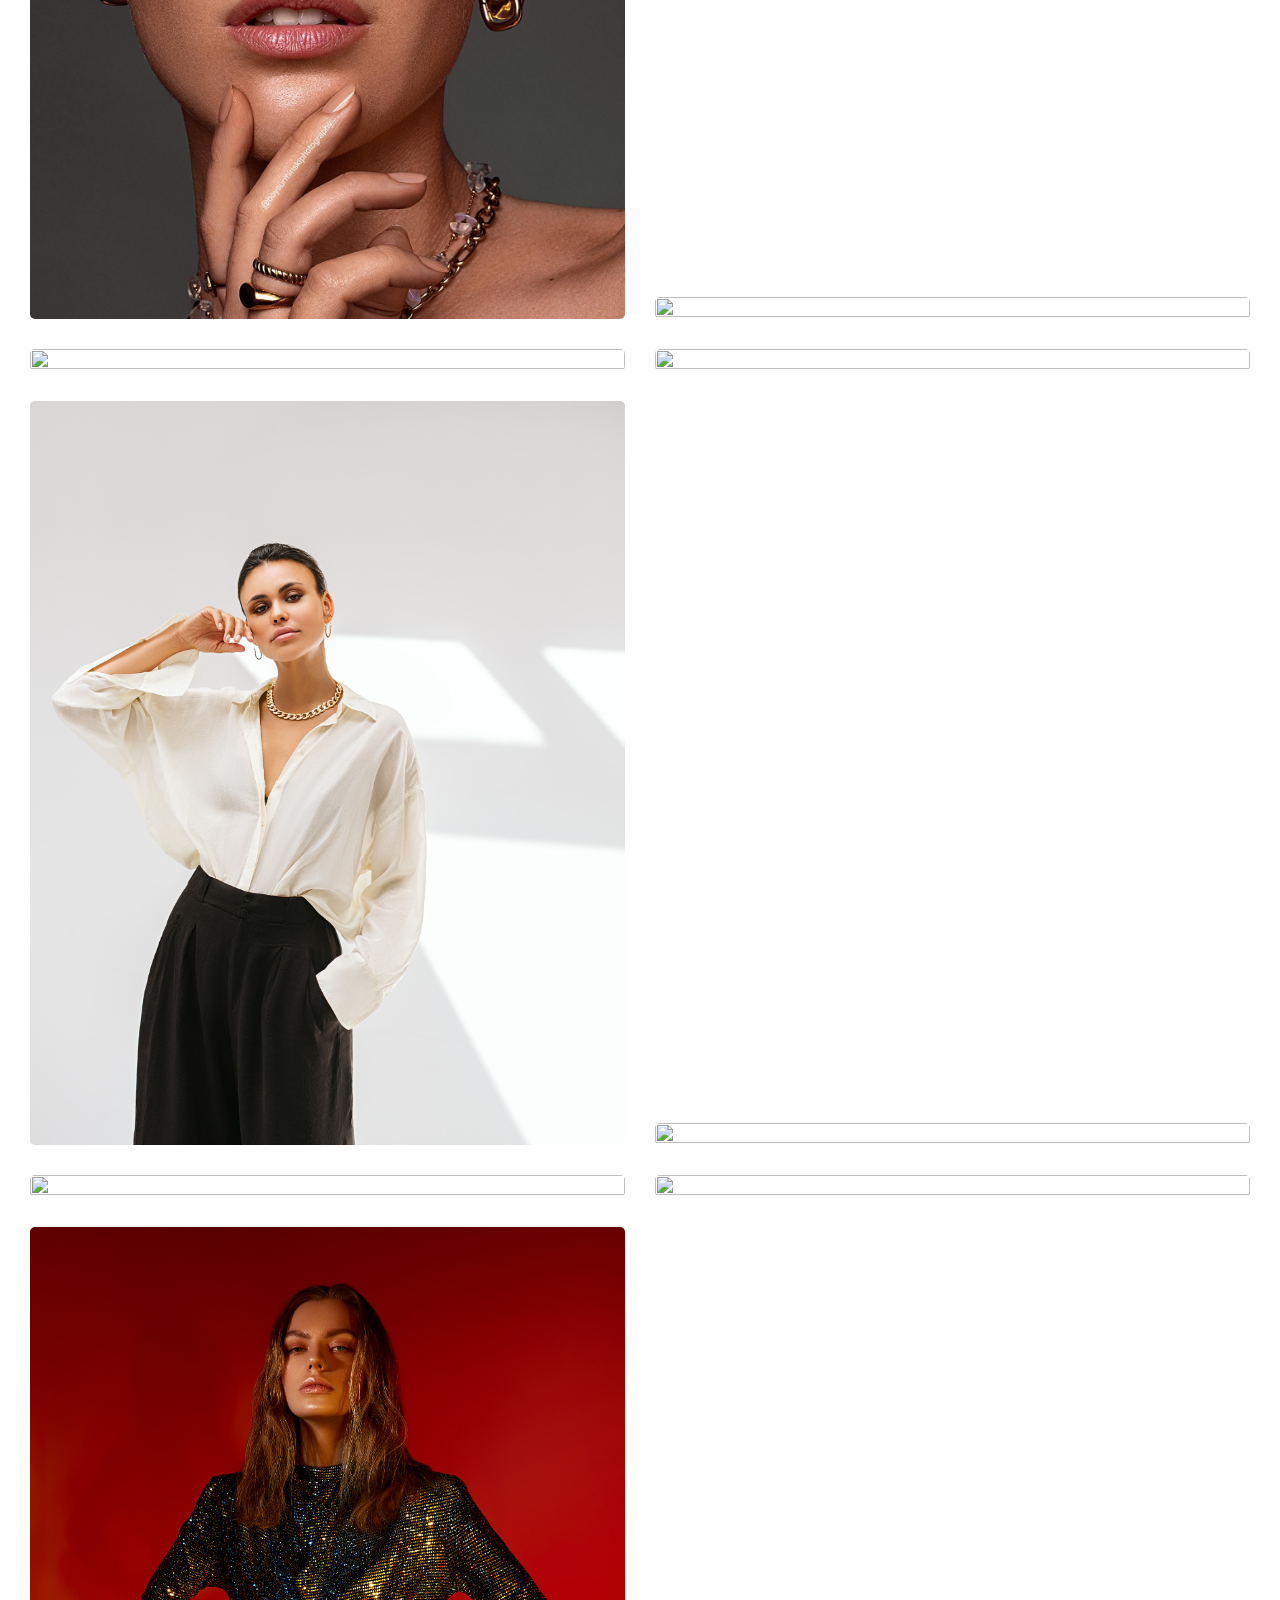
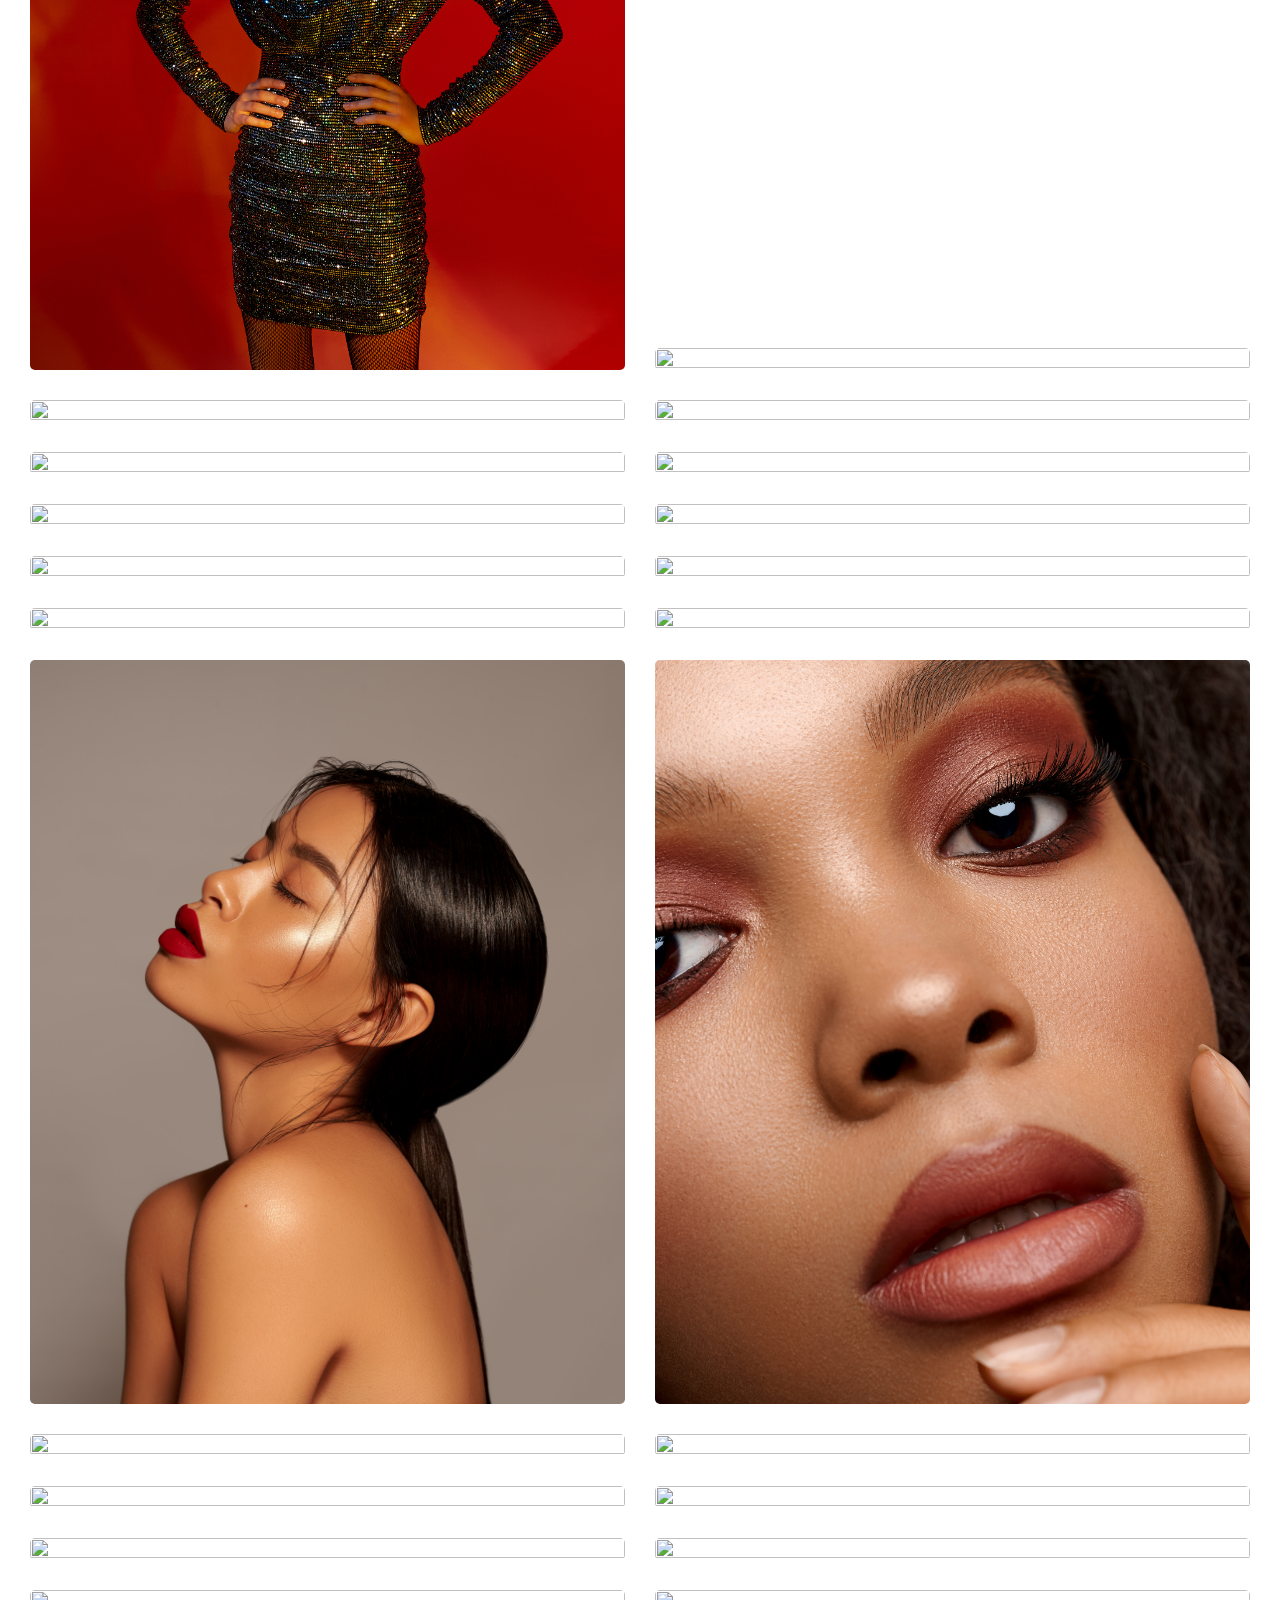
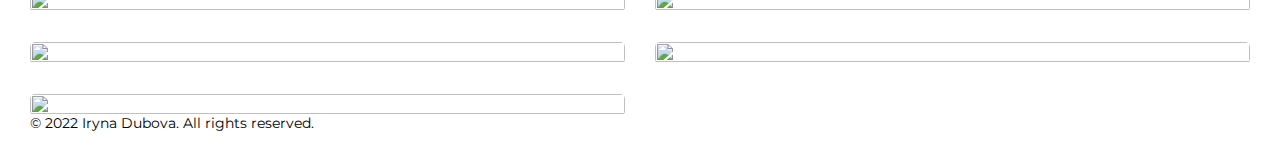
==== commit 2f871a53: "add about" ====
--- a/index.html
+++ b/index.html
@@ -13,8 +13,7 @@
 <body>
 <div class="container">
    <header class="header">
-      <div class="header__container">
-         <div class="header__title">
+      <div class="header__title">
             <a href="">
                <h1>
                   Irina Dybova
@@ -23,59 +22,60 @@
                  <span>Retoucher</span> 
                </h2>
             </a>
-         </div>
-         <nav class="nav">
+      </div>
+      <nav class="nav">
             <div class="nav__menu">
-               <ul class="nav__menu-container">
+               <ul class="nav__menu-list">
                   <li><a href="">Portfolio</a></li>
                   <li><a href="">About</a></li>
                   <li><a href="">My links</a></li>
                   <li><a href="">Contact</a></li>
+                  <li><a href="">Before / After</a></li>
                </ul>
-         </nav>
-      </div>
+      </nav>
+      
    </header>
    <main>
-      <div class="flex-galery-container">
-            <img id="myImg" src="img/photo_1.jpg" alt="">
-            <img id="myImg" src="img/photo_2.jpg" alt="">
-            <img id="myImg" src="img/photo_3.jpg" alt="">
-            <img id="myImg" src="img/photo_4.jpg" alt="">
-            <img id="myImg" src="img/photo_5.jpg" alt="">
-            <img id="myImg" src="img/photo_6.jpg" alt="">
-            <img id="myImg" src="img/photo_7.jpg" alt="">
-            <img id="myImg" src="img/photo_8.jpg" alt="">
-            <img id="myImg" src="img/photo_9.jpg" alt="">
-            <img id="myImg" src="img/photo_10.jpg" alt="">
-            <img id="myImg" src="img/photo_11.jpg" alt="">
-            <img id="myImg" src="img/photo_12.jpg" alt="">
-            <img id="myImg" src="img/photo_13.jpg" alt="">
-            <img id="myImg" src="img/photo_14.jpg" alt="">
-            <img id="myImg" src="img/photo_15.jpg" alt="">
-            <img id="myImg" src="img/photo_16.jpg" alt="">
-            <img id="myImg" src="img/photo_17.jpg" alt="">
-            <img id="myImg" src="img/photo_18.jpg" alt="">
-            <img id="myImg" src="img/photo_19.jpg" alt="">
-            <img id="myImg" src="img/photo_20.jpg" alt="">
-            <img id="myImg" src="img/photo_21.jpg" alt="">
-            <img id="myImg" src="img/photo_22.jpg" alt="">
-            <img id="myImg" src="img/photo_23.jpg" alt="">
-            <img id="myImg" src="img/photo_24.jpg" alt="">
-            <img id="myImg" src="img/photo_25.jpg" alt="">
-            <img id="myImg" src="img/photo_26.jpg" alt="">
-            <img id="myImg" src="img/photo_27.jpg" alt="">
-            <img id="myImg" src="img/photo_28.jpg" alt="">
-            <img id="myImg" src="img/photo_29.jpg" alt="">
-            <img id="myImg" src="img/photo_30.jpg" alt="">
-            <img id="myImg" src="img/photo_31.jpg" alt="">
-            <img id="myImg" src="img/photo_32.jpg" alt="">
-            <img id="myImg" src="img/photo_33.jpg" alt="">
-            <img id="myImg" src="img/photo_34.jpg" alt="">
-            <img id="myImg" src="img/photo_35.jpg" alt="">
-            <img id="myImg" src="img/photo_36.jpg" alt="">
-            <img id="myImg" src="img/photo_37.jpg" alt="">
-            <img id="myImg" src="img/photo_38.jpg" alt="">
-            <img id="myImg" src="img/photo_39.jpg" alt="">
+      <div class="grid-galery-container">
+            <img class="myImg" src="img/photo_1.jpg" alt="">
+            <img class="myImg" src="img/photo_2.jpg" alt="">
+            <img class="myImg" src="img/photo_3.jpg" alt="">
+            <img class="myImg" src="img/photo_4.jpg" alt="">
+            <img class="myImg" src="img/photo_5.jpg" alt="">
+            <img class="myImg" src="img/photo_6.jpg" alt="">
+            <img class="myImg" src="img/photo_7.jpg" alt="">
+            <img class="myImg" src="img/photo_8.jpg" alt="">
+            <img class="myImg" src="img/photo_9.jpg" alt="">
+            <img class="myImg" src="img/photo_10.jpg" alt="">
+            <img class="myImg" src="img/photo_11.jpg" alt="">
+            <img class="myImg" src="img/photo_12.jpg" alt="">
+            <img class="myImg" src="img/photo_13.jpg" alt="">
+            <img class="myImg" src="img/photo_14.jpg" alt="">
+            <img class="myImg" src="img/photo_15.jpg" alt="">
+            <img class="myImg" src="img/photo_16.jpg" alt="">
+            <img class="myImg" src="img/photo_17.jpg" alt="">
+            <img class="myImg" src="img/photo_18.jpg" alt="">
+            <img class="myImg" src="img/photo_19.jpg" alt="">
+            <img class="myImg" src="img/photo_20.jpg" alt="">
+            <img class="myImg" src="img/photo_21.jpg" alt="">
+            <img class="myImg" src="img/photo_22.jpg" alt="">
+            <img class="myImg" src="img/photo_23.jpg" alt="">
+            <img class="myImg" src="img/photo_24.jpg" alt="">
+            <img class="myImg" src="img/photo_25.jpg" alt="">
+            <img class="myImg" src="img/photo_26.jpg" alt="">
+            <img class="myImg" src="img/photo_27.jpg" alt="">
+            <img class="myImg" src="img/photo_28.jpg" alt="">
+            <img class="myImg" src="img/photo_29.jpg" alt="">
+            <img class="myImg" src="img/photo_30.jpg" alt="">
+            <img class="myImg" src="img/photo_31.jpg" alt="">
+            <img class="myImg" src="img/photo_32.jpg" alt="">
+            <img class="myImg" src="img/photo_33.jpg" alt="">
+            <img class="myImg" src="img/photo_34.jpg" alt="">
+            <img class="myImg" src="img/photo_35.jpg" alt="">
+            <img class="myImg" src="img/photo_36.jpg" alt="">
+            <img class="myImg" src="img/photo_37.jpg" alt="">
+            <img class="myImg" src="img/photo_38.jpg" alt="">
+            <img class="myImg" src="img/photo_39.jpg" alt="">
          </div>
    
             <div id="myModal" class="modal">
@@ -84,7 +84,7 @@
                <!-- Modal Content (The Image) -->
                <img class="modal-content" id="img01">
                <!-- Modal Caption (Image Text) -->
-               <div id="caption"></div>
+               <div class="caption"></div>
              </div>
    
    </main>
--- a/style.css
+++ b/style.css
@@ -1,6 +1,5 @@
 /* font-family: 'Montserrat', sans-serif;
 font-family: 'Sigmar One', cursive; */
-
 *,
 *::before,
 *::after {
@@ -12,24 +11,32 @@
 }
 
 :focus,:active{outline: none;}
+
 a:focus,a:active{outline: none;}
+
 nav,footer,header,aside{display: block;}
+
 input,button,textarea{font-family:inherit;}
+
 input::-ms-clear{display: none;}
+
 button{cursor: pointer;}
+
 button::-moz-focus-inner {padding:0;border:0;}
-a, a:visited{
+
+a,:visited{
   text-decoration: none;
   color: inherit;
 }
-a:hover{text-decoration: none;}
+
+:hover{text-decoration: none;}
+
 ul li{list-style: none;}
+
 img{vertical-align: top;}
 
 h1,h2,h3,h4,h5,h6{font-size:inherit;font-weight: 400;}
-/*--------------------*/
-
-/* Выставляем основные настройки по-умолчанию для body */
+
 body {
   height: 100vh;
   scroll-behavior: smooth;
@@ -44,29 +51,24 @@
   font-family: 'Montserrat', sans-serif;
 }
 
-/* Удаляем стандартную стилизацию для всех ul и il, у которых есть атрибут class*/
 ul[class],
 ol[class] {
   list-style: none;
 }
 
-/* Элементы a, у которых нет класса, сбрасываем до дефолтных стилей */
 a:not([class]) {
   text-decoration-skip-ink: auto;
 }
 
-/* Упрощаем работу с изображениями */
 img {
   max-width: 100%;
   display: block;
 }
 
-/* Указываем понятную периодичность в потоке данных у article*/
 article > * + * {
   margin-top: 1em;
 }
 
-/* Наследуем шрифты для инпутов и кнопок */
 input,
 button,
 textarea,
@@ -86,7 +88,7 @@
 /*header style */ 
 .container {}
 .header {}
-.header__container {
+.header {
   display: flex;
   text-transform: uppercase;
   margin: 60px 40px;
@@ -108,51 +110,35 @@
 
 }
 .nav {}
+.nav__menu-list{
+  display: flex;
+}
 .nav__menu a{
   padding: 10px;
   margin-right: 10px;
   font-size: 16px;
   font-weight: 600;
-  
-}
-.nav__menu-container a:hover{
+}
+.nav__menu-list a:hover{
   padding-bottom: 10px ;
-  border-radius: 10px;
-  outline: solid 2px black;
-}
-/* flex photo gallery */
-.flex-galery-container{
-  display: flex;
-  flex-direction: row;
-  flex-wrap: wrap;
-  gap: 30px;
-  align-items: center;
-}
-.__column {
-  display: flex;
-  flex-direction: column;
-  justify-content: space-between;
-  width: 32.5%;
-  align-items: center;
-}
-.flex-galery-container img{
-width: 100%;
-padding-bottom: 15px;
-}
-/* .flex-galery-container{
+  border-bottom: solid 2px rgb(90, 85, 85);
+  color: rgb(90, 85, 85);
+}
+
+.grid-galery-container{
   display: inline-grid;
-  grid-template-columns: repeat(auto-fit, minmax(420px, 1fr));
+  grid-template-columns: repeat(auto-fill, minmax(420px, 1fr));
   align-items: end;
   gap: 30px 30px;
   position: relative;
   
 }
 
-.flex-galery-container img {
+.grid-galery-container img {
   width: 100%;
   height: fit-content;
   
-} */
+}
 
 
 /* My links */
@@ -178,25 +164,25 @@
 }
 
 
-#myImg {
+.myImg {
   border-radius: 5px;
   cursor: pointer;
   transition: 0.3s;
 }
 
-#myImg:hover {opacity: 0.7;}
+.myImg:hover {opacity: 0.7;}
 
 /* The Modal (background) */
 .modal {
   display: none; /* Hidden by default */
   position: fixed; /* Stay in place */
   z-index: 1; /* Sit on top */
-  padding-top: 100px; /* Location of the box */
+  padding-top: 20px; /* Location of the box */
   left: 0;
   top: 0;
   width: 100%; /* Full width */
   height: 100%; /* Full height */
-  overflow: auto; /* Enable scroll if needed */
+  overflow: hidden; /* Enable scroll if needed */
   background-color: rgb(0,0,0); /* Fallback color */
   background-color: rgba(0,0,0,0.9); /* Black w/ opacity */
 }
@@ -205,7 +191,7 @@
 .modal-content {
   margin: auto;
   display: block;
-  width: 80%;
+  width: 100%;
   max-width: 700px;
 }
 
@@ -255,4 +241,77 @@
   .modal-content {
     width: 100%;
   }
-}+}
+
+/* before/after slider */
+.slider{
+  max-width: 600px;
+  margin: 0 auto;
+}
+.swiper {
+  width: 600px;
+  height: 300px;
+}
+
+
+/*About*/
+.about {
+display: flex;
+flex-direction: column;
+align-items: center;
+}
+.about__person {
+  display: flex;
+  padding: 40px;
+  align-items: center;  
+}
+.about__img {
+  align-self: start;
+  background: url('img/about__persom.jpg') 50%/cover no-repeat;
+  width: 250px;
+  height: 250px;
+  border-radius: 50%;
+  box-shadow: 7px 6px black;
+  margin-right: 40px;;
+
+}
+.about__info {
+
+  font-family: inherit;
+  font-size: 20px;
+  font-weight: 500;
+  line-height: 1.6;
+  
+}
+.about__info h2{
+  font-size: 2rem;
+  font-weight: 700;
+  letter-spacing:1px;
+}
+.about__text {}
+.about__publish {
+  display: flex;
+  flex-direction: column;
+}
+.about__published {
+  margin-top: 100px;
+  text-transform: uppercase;
+  font-weight: 700;
+  font-size: 25px;
+}
+.about__magazines {}
+.magazines {
+  display: flex;
+  font-size: 40px;
+
+}
+.magazines__item {
+  max-width: 200px;
+  margin-right: 30px;
+  color: rgba(11, 10, 10, 0.404) ;
+  font-style: italic;
+
+}
+.magazines__item {
+  display:block;
+}
